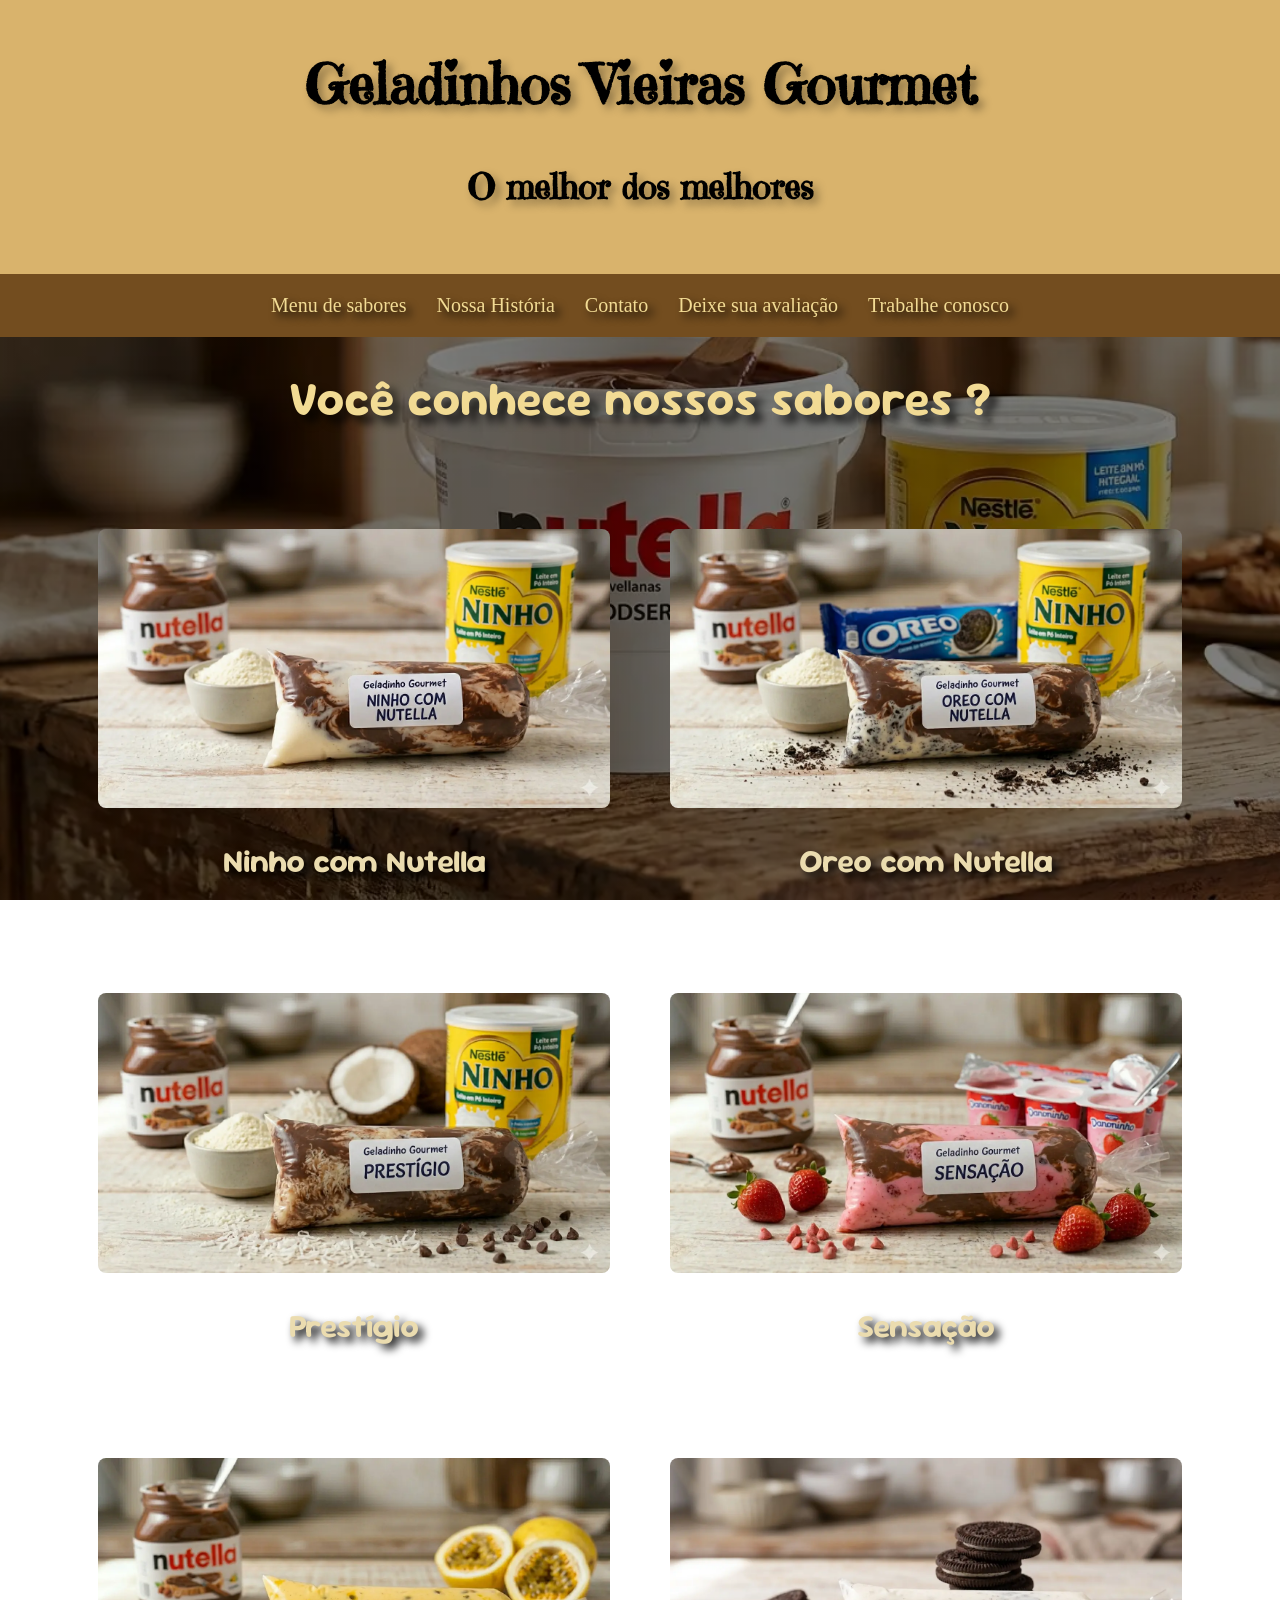
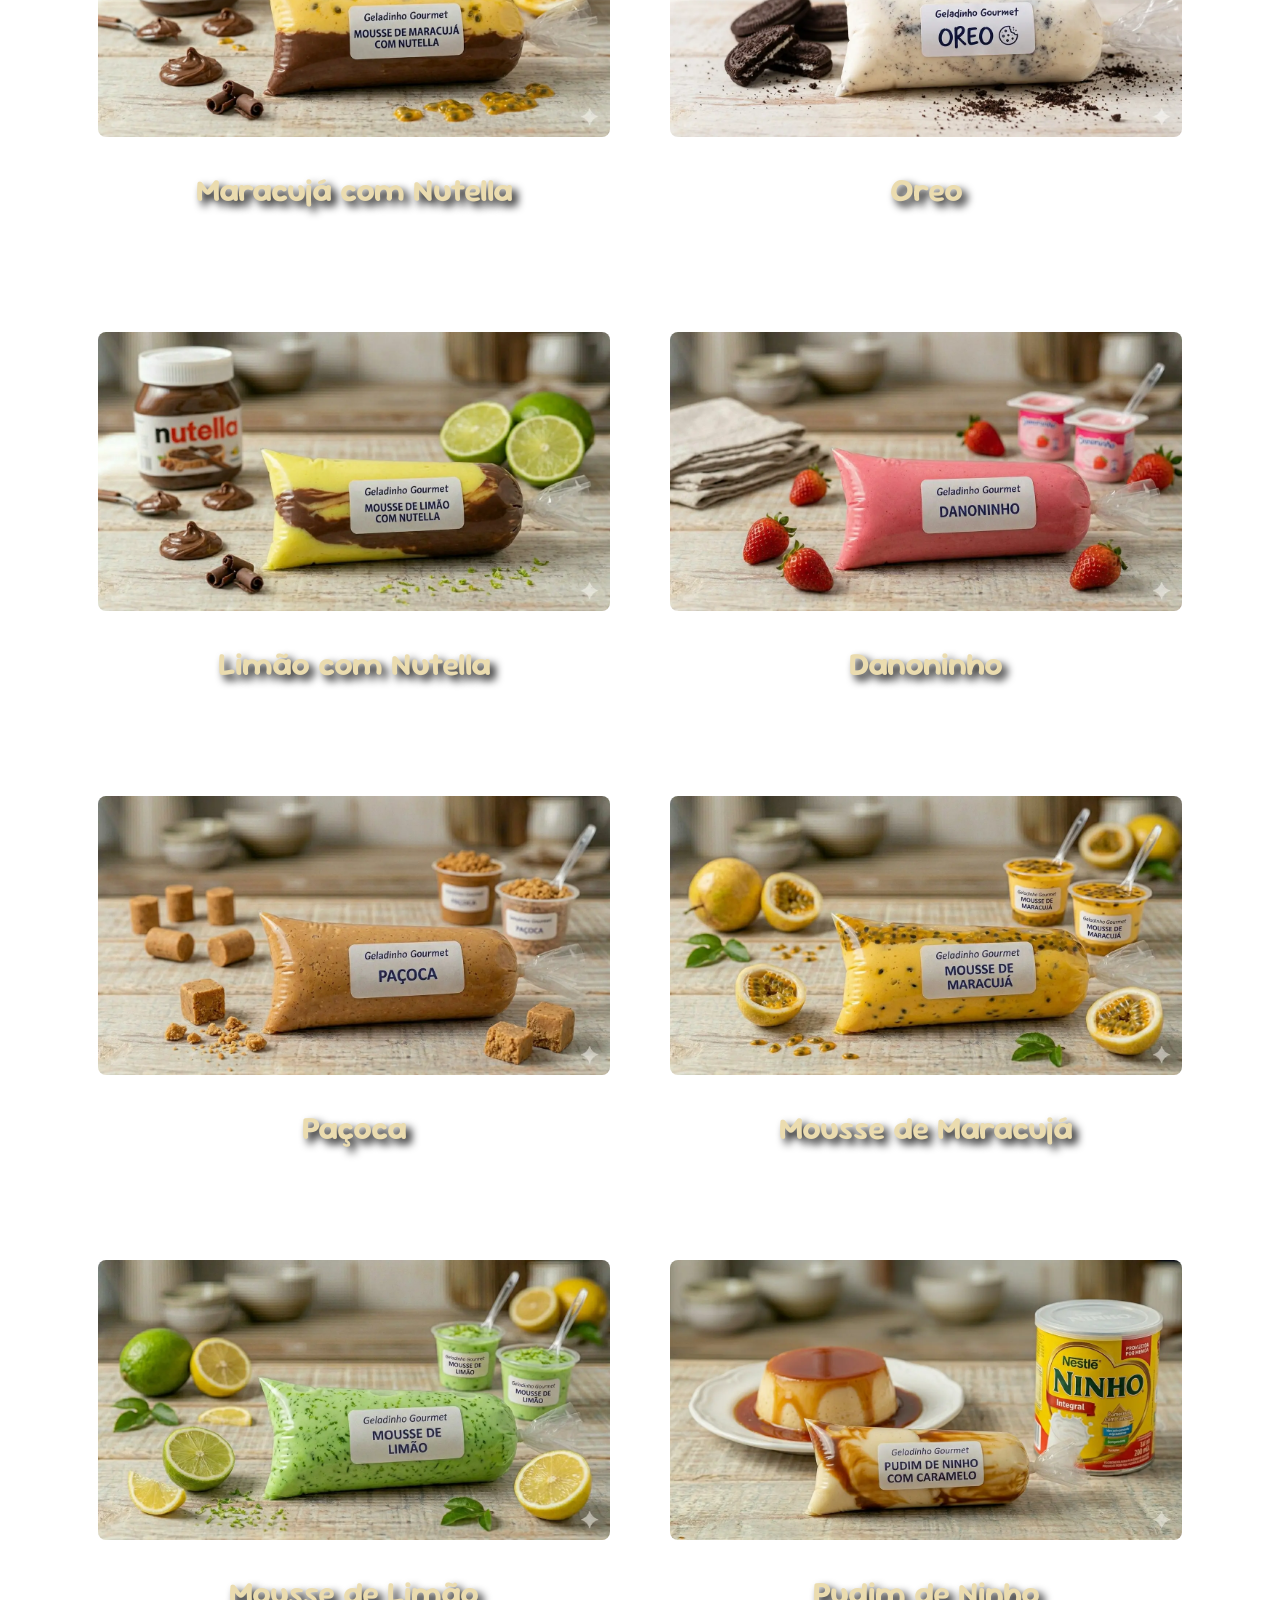
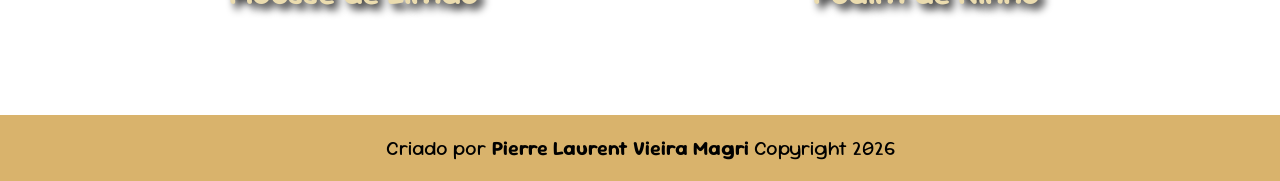
==== index.html @ d2608921 "ajustes" ====
<!DOCTYPE html>
<html lang="pt-br">
<head>
    <meta charset="UTF-8">
    <meta name="viewport" content="width=device-width, initial-scale=1.0">
    <title>Vieiras Gourmet</title>
    <link rel="stylesheet" href="style.css">
    <style>

    </style>
</head>
<body>
    <header>

        <h1>Geladinhos Vieiras Gourmet</h1>
        <p id="sub">O melhor dos melhores</p>

    </header>
    <nav>

        <a href="">Menu de sabores</a>
        <a href="">Nossa História</a>
        <a href="">Contato</a>
        <a href="">Deixe sua avaliação</a>
         <a href="">Trabalhe conosco</a>

    
    </nav>

    <main>

        <div class="fundo-primeira-parte">
            <h2>Você conhece nossos sabores ?</h2>
        </div>
        <section class="sabores fundo-primeira-parte">
        
        
        
            
        <div class="sabor">
            <img src="ninho com nutella.webp" alt="Sabor ninho com nutella">
            <h3>Ninho com Nutella</h3> 
        </div>

        <div class="sabor">
            <img src="oreo com nutella.webp" alt="Sabor ninho com nutella" loading="lazy">
            <h3>Oreo com Nutella</h3> 
        </div>

        <div class="sabor">
            <img src="prestigio.webp" alt="Sabor prestigio" loading="lazy">
            <h3>Prestígio</h3>
        </div>

        <div class="sabor">
    <img src="sensação.webp" alt="Sabor sensação" loading="lazy">
    <h3>Sensação</h3>
</div>

        <div class="sabor">
            <img src="mousse de maracujá com nutella.webp" alt="Sabor Maracujá com nutella">
            <h3>Maracujá com Nutella</h3> 
        </div>

        <div class="sabor">
            <img src="oreo.webp" alt="Sabor oreo" loading="lazy">
            <h3>Oreo</h3> 
        </div>

       </section>
       <section class="sabores fundo-segunda-parte">

        <div class="sabor">
            <img src="mousse de limão com nutella.webp" alt="Sabor mousse de limão com nutella" loading="lazy">
            <h3>Limão com Nutella</h3>
        </div>

        <div class="sabor">
    <img src="danoninho.webp" alt="Sabor danoninho" loading="lazy">
    <h3>Danoninho</h3>
</div>
        
        
        <div class="sabor">
            <img src="paçoca.webp" alt="Sabor Paçoca">
            <h3>Paçoca</h3> 
        </div>

        <div class="sabor">
            <img src="mousse de maracujá.webp" alt="Sabor Mousse de Maracujá" loading="lazy">
            <h3>Mousse de Maracujá</h3> 
        </div>

        <div class="sabor">
            <img src="mousse de limão.webp" alt="Sabor mousse de limão" loading="lazy">
            <h3>Mousse de Limão</h3>
        </div>

        <div class="sabor">
    <img src="pudim.webp" alt="Sabor Pudim de Ninho com Caramelo" loading="lazy">
    <h3>Pudim de Ninho</h3>
</div>
        
        </section>
        
        



    </main>
    <footer>
        <div>
        <p>Criado por <strong>Pierre Laurent Vieira Magri</strong> Copyright 2026</p>
        </div>
    </footer>
</body>
</html>
---- style.css ----
@charset "UTF-8";

@import url('https://fonts.googleapis.com/css2?family=Emilys+Candy&family=Molle:ital@1&display=swap');
@import url('https://fonts.googleapis.com/css2?family=Emilys+Candy&display=swap');
@import url('https://fonts.googleapis.com/css2?family=Sour+Gummy:ital,wght@0,100..900;1,100..900&display=swap');

:root{
    --fonte1: "Emilys Candy", serif;
    --fonte2: "Molle", cursive;
    --fonte3: "Sour Gummy", sans-serif;
}


header{
    background-color: #D9B36C;
    padding: 30px 0;
}

h1{
    font-family:var(--fonte1);
    font-size: 3.5em;
    padding-top: 20px;
    margin: 0;
    text-shadow: 5px 5px 8px rgba(0, 0, 0, 0.342);


}

h3{
    font-family:var(--fonte3);
    font-size: 2em;
    font-weight: bold;
    color: #ebdcaf;
    text-shadow: 5px 5px 8px black;
    

}

#sub{
    font-family: var(--fonte1);
    font-weight: bolder;
    font-size: 35px;
    padding-top: 10px;
    text-shadow: 5px 5px 8px rgba(0, 0, 0, 0.342);
}


header > h1{
    text-align: center;
}

header > p{
    text-align: center;
}

nav {
    background-color: #734D1F;
    display: flex;
    flex-wrap: wrap;
    justify-content: center;
    padding: 10px;
    
    
}
nav > a{
    color: #F2DB94;
    text-decoration: none;
    font-size: 20px;
    padding: 10px 15px;
    text-shadow: 5px 5px 8px black;
    white-space: nowrap;
}

a:hover{
    
    color: #A6783F;
    text-decoration:underline;
    
}

main > p {
    
    padding-left: 50px;
    display: inline-block;
    
    
    
}

html, body{

    height: 100%;
    margin: 0;
}

body{

    display: flex;
    flex-direction: column;
}

main{

    flex:1
}



h2{
    font-family: var(--fonte3);
    text-align: center;
    font-size: 3em;
    color: #F2DB94;
    text-shadow: 8px 8px 8px rgba(0, 0, 0, 0.74);
    margin: 0;
    padding: 30px 0;
}

img{
    display: block;
    max-width: 300px;
    
    

}

.sabores{
    display: flex;
    flex-wrap: wrap;
    justify-content: center;
    gap: 60px;
    padding: 50px 0;
    
}

.sabor{
    display: flex;
    flex-direction: column;
    align-items: center;
    width: 40%;
    margin-bottom: 20px;
}

.sabor img{

    max-width: 100%;
    height: auto;
    border-radius: 8px;
    padding-left: 0;
    margin: 0 auto;

}

.sabor p{

    display: flex;      
    justify-content: center;
    text-align: center;
    width: 100%;
    padding: 10px 0;
    margin: 0;
}

.fundo-primeira-parte{
    background-image: linear-gradient(rgba(0,0,0,0.5), rgba(0,0,0,0.5)), url(fundo1.webp);
    background-attachment: fixed;
    background-size: cover;
    background-position: center center;
    padding-bottom: 20px;
}

.fundo-segunda-parte{

    background-image: linear-gradient(rgba(0,0,0,0.5), rgba(0,0,0,0.5)), url(fundo2.webp);
    background-attachment: fixed;
    background-size: cover;
    background-position: center center;

}





footer{

    font-family: var(--fonte3);
    background-color: #D9B36C;
    text-align: center;
    font-size: 20px;
    flex-shrink: 0;


}

@media (max-width:600px){
    .sabor {
        width: 90% !important;
    }
}
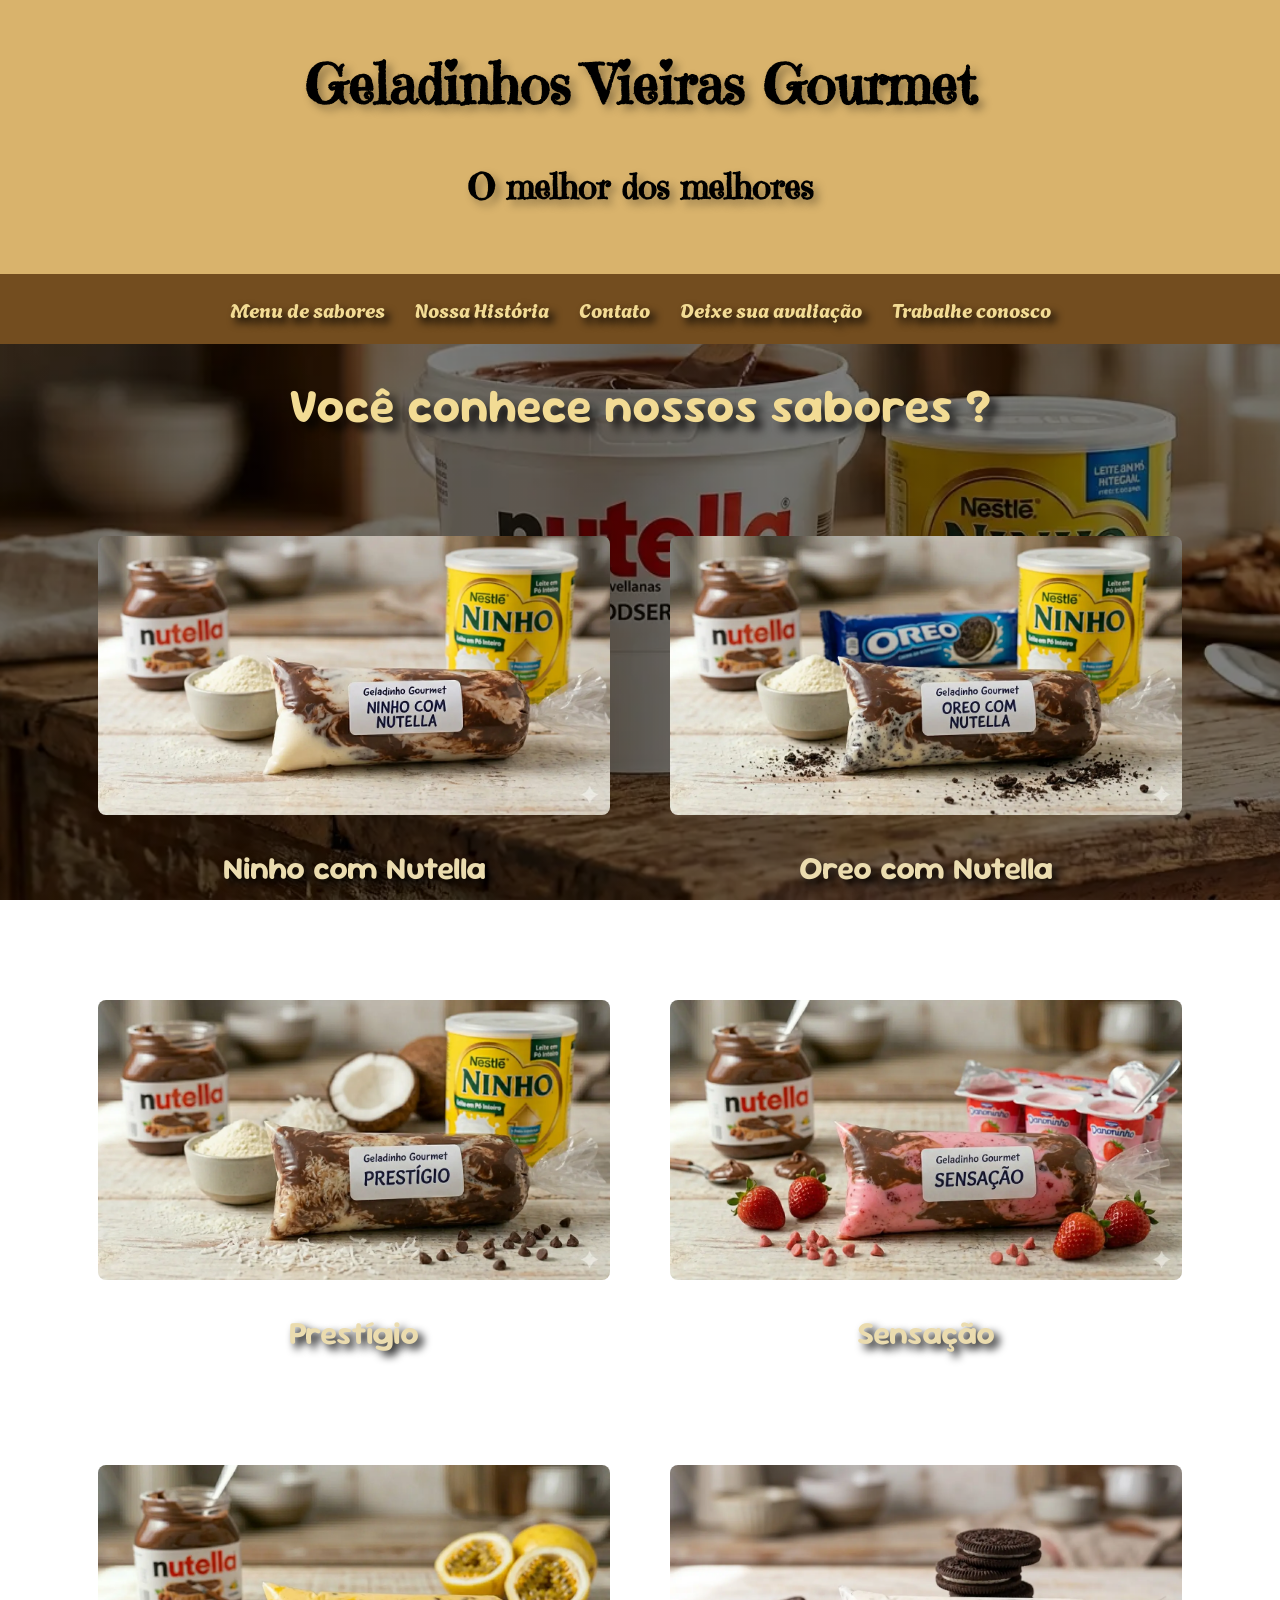
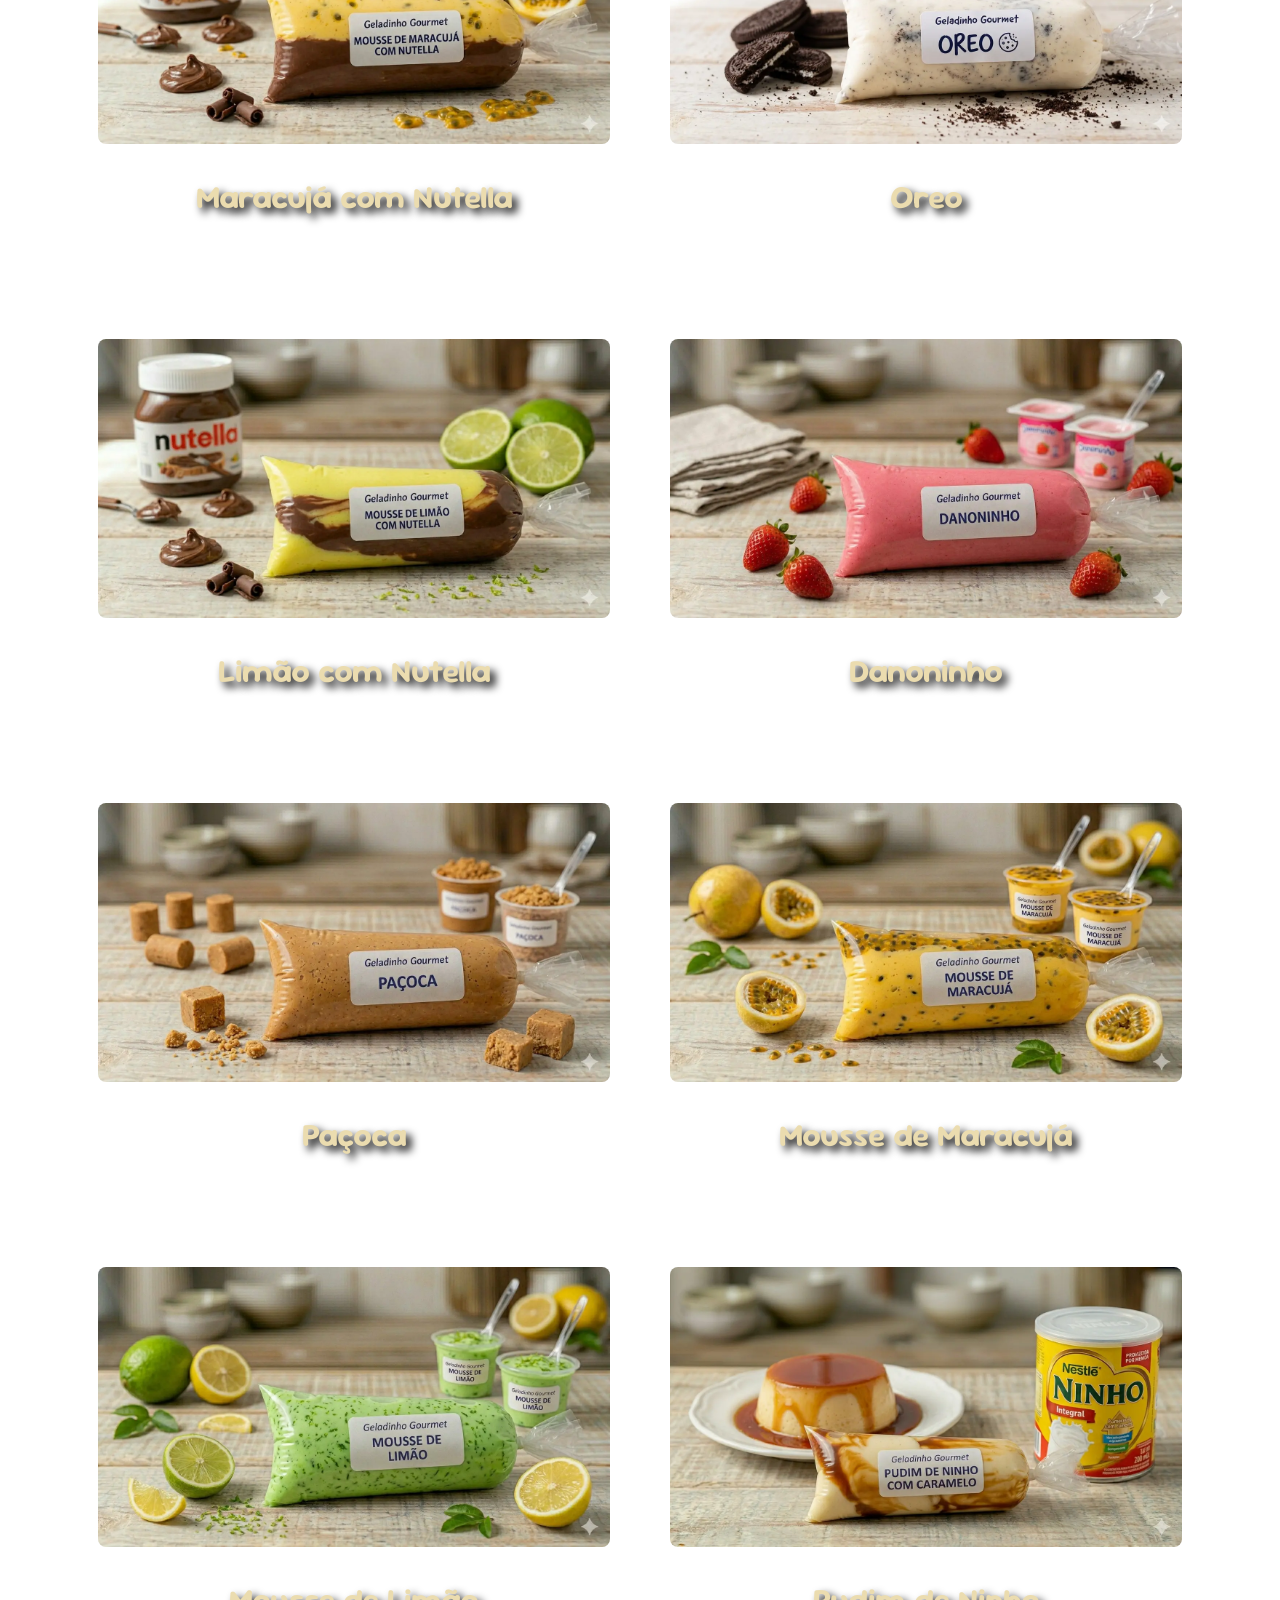
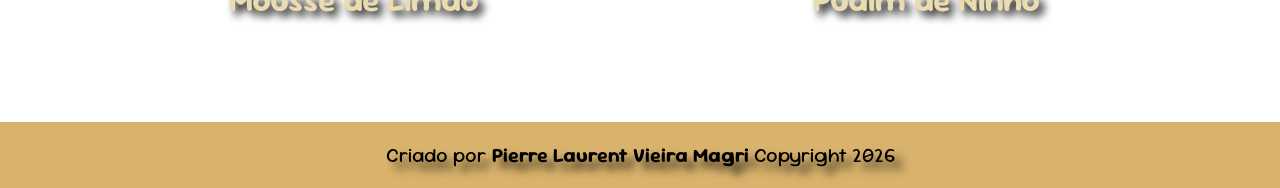
==== commit 8eedab46: "fiz a pagina nossa historia completa com botoes de voltar a pagina inicial tb" ====
--- a/index.html
+++ b/index.html
@@ -19,7 +19,7 @@
     <nav>
 
         <a href="">Menu de sabores</a>
-        <a href="">Nossa História</a>
+        <a href="historia.html">Nossa História</a>
         <a href="">Contato</a>
         <a href="">Deixe sua avaliação</a>
          <a href="">Trabalhe conosco</a>
--- a/style.css
+++ b/style.css
@@ -3,11 +3,15 @@
 @import url('https://fonts.googleapis.com/css2?family=Emilys+Candy&family=Molle:ital@1&display=swap');
 @import url('https://fonts.googleapis.com/css2?family=Emilys+Candy&display=swap');
 @import url('https://fonts.googleapis.com/css2?family=Sour+Gummy:ital,wght@0,100..900;1,100..900&display=swap');
+@import url('https://fonts.googleapis.com/css2?family=Agbalumo&display=swap');
+
 
 :root{
     --fonte1: "Emilys Candy", serif;
     --fonte2: "Molle", cursive;
     --fonte3: "Sour Gummy", sans-serif;
+    --fonte4: "Agbalumo", system-ui;
+    
 }
 
 
@@ -69,6 +73,7 @@
     padding: 10px 15px;
     text-shadow: 5px 5px 8px black;
     white-space: nowrap;
+    font-family: var(--fonte4);
 }
 
 a:hover{
@@ -189,6 +194,7 @@
     text-align: center;
     font-size: 20px;
     flex-shrink: 0;
+    text-shadow: 8px 8px 8px rgba(0, 0, 0, 0.74);
 
 
 }
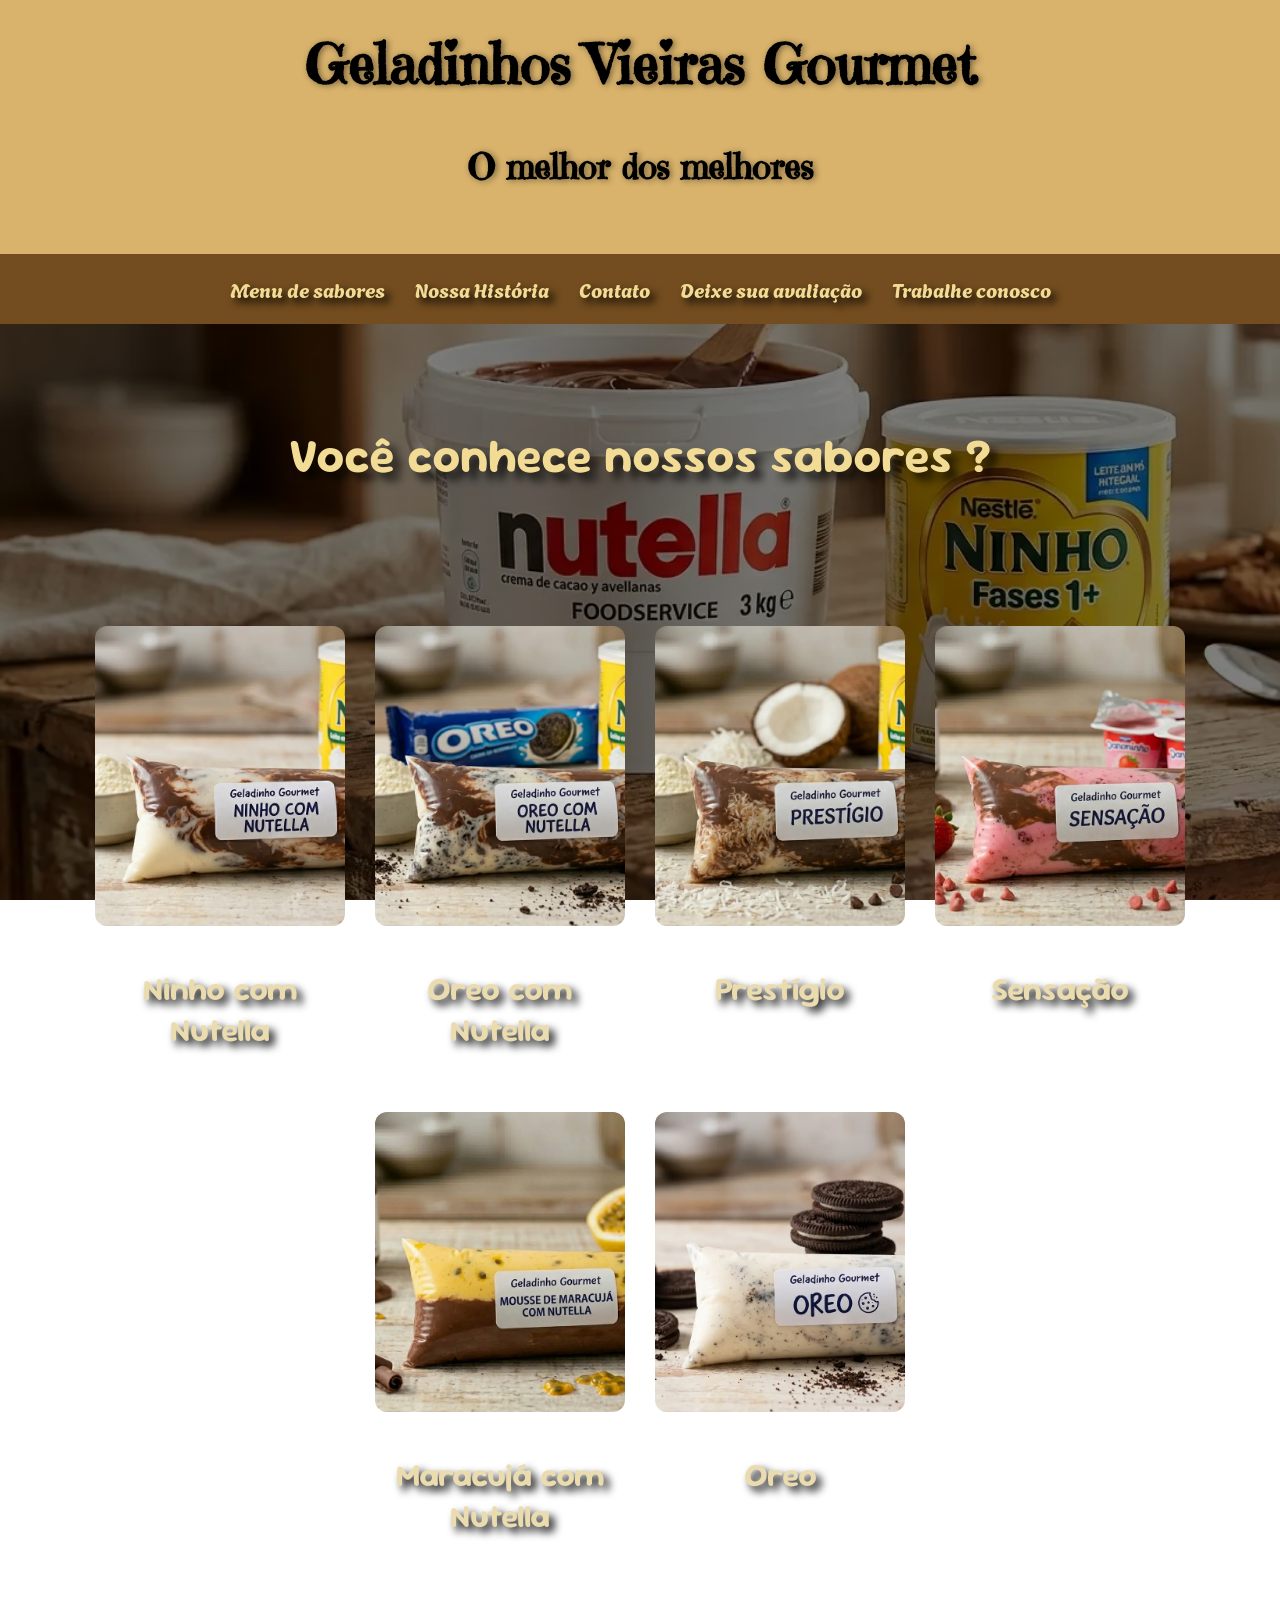
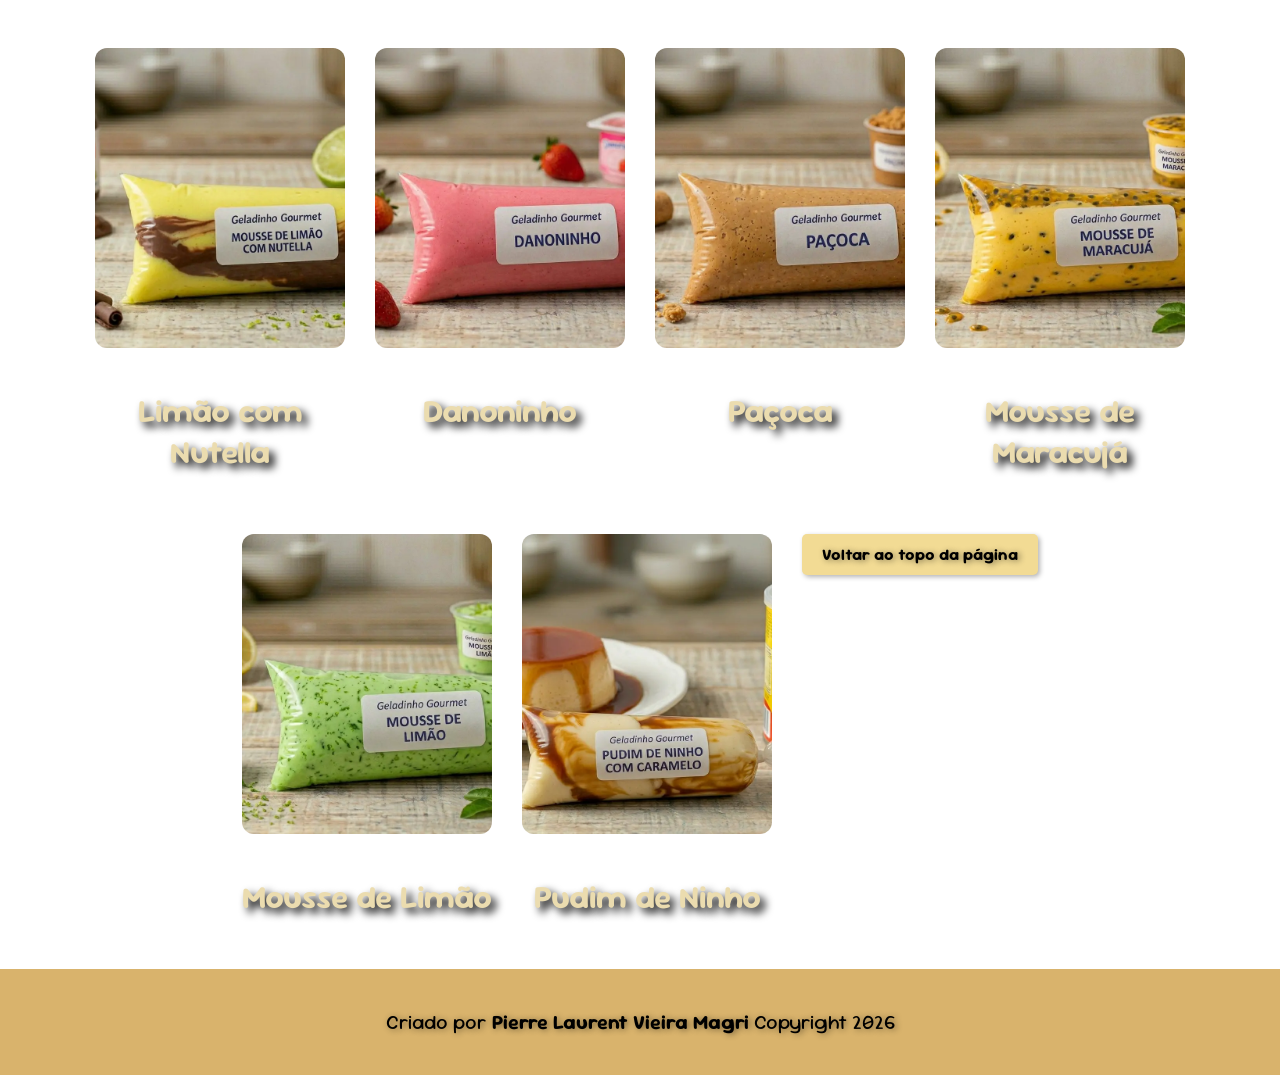
==== commit 6f2eac26: "atualização deixei somente a pagina style.css e adaptei para todas as paginas, pagina menu completa," ====
--- a/index.html
+++ b/index.html
@@ -5,11 +5,13 @@
     <meta name="viewport" content="width=device-width, initial-scale=1.0">
     <title>Vieiras Gourmet</title>
     <link rel="stylesheet" href="style.css">
+    
     <style>
 
     </style>
 </head>
 <body>
+    <div id="topo"></div>
     <header>
 
         <h1>Geladinhos Vieiras Gourmet</h1>
@@ -18,7 +20,7 @@
     </header>
     <nav>
 
-        <a href="">Menu de sabores</a>
+        <a href="menusabores.html">Menu de sabores</a>
         <a href="historia.html">Nossa História</a>
         <a href="">Contato</a>
         <a href="">Deixe sua avaliação</a>
@@ -101,12 +103,17 @@
     <h3>Pudim de Ninho</h3>
 </div>
         
-        </section>
+        
         
         
 
-
-
+        <div class="footer-container">
+    <div class="container-acoes">
+        <!-- botão de baixar -->
+        <a href="#topo" class="btn-nav">Voltar ao topo da página</a>
+        </div>
+    </div>
+</section>
     </main>
     <footer>
         <div>
--- a/style.css
+++ b/style.css
@@ -5,204 +5,185 @@
 @import url('https://fonts.googleapis.com/css2?family=Sour+Gummy:ital,wght@0,100..900;1,100..900&display=swap');
 @import url('https://fonts.googleapis.com/css2?family=Agbalumo&display=swap');
 
-
-:root{
+html {
+    scroll-behavior: smooth;
+}
+:root {
     --fonte1: "Emilys Candy", serif;
     --fonte2: "Molle", cursive;
     --fonte3: "Sour Gummy", sans-serif;
     --fonte4: "Agbalumo", system-ui;
-    
+}
+
+/* Reset Básico */
+html, body { height: 100%; margin: 0; }
+body { display: flex; flex-direction: column; font-family: var(--fonte3); }
+main { flex: 1; }
+
+/* Header e Nav */
+header { background-color: #D9B36C; padding: 30px 0; text-align: center; }
+h1 { font-family: var(--fonte1); font-size: 3.5em; margin: 0; text-shadow: 2px 1px 6px rgba(0, 0, 0, 0.459); }
+#sub { font-family: var(--fonte1); font-weight: bolder; font-size: 35px; padding-top: 10px; color: black; text-shadow: 2px 1px 6px rgba(0, 0, 0, 0.459);}
+
+nav { background-color: #734D1F; display: flex; flex-wrap: wrap; justify-content: center; padding: 10px; }
+nav a { color: #F2DB94; text-decoration: none; font-size: 20px; padding: 10px 15px; text-shadow: 5px 5px 8px black; font-family: var(--fonte4); }
+nav a:hover { color: #A6783F; text-decoration: underline; }
+
+/* Estilos de Botão */
+.btn-nav { padding: 10px 20px; background-color: #F2DB94; color: black; text-decoration: none; font-weight: bold; border-radius: 5px; box-shadow: 2px 2px 5px rgba(0,0,0,0.3); display: inline-block; text-shadow: 2px 1px 6px rgba(0, 0, 0, 0.459);}
+.btn-top { position: absolute; top: 200px; right: 20px; z-index: 1000; }
+
+.btn-nav-menu { padding: 10px 20px; background-color: #F2DB94; color: black; text-decoration: none; font-weight: bold; border-radius: 5px; box-shadow: 2px 2px 5px rgba(0,0,0,0.3); display: inline-block; }
+.btn-top-menu { position: absolute; top: 200px; right: 20px; z-index: 1000; text-shadow: 2px 1px 6px rgba(0, 0, 0, 0.459);}
+
+.btn-bottom-menu{
+
+padding: 10px 20px; background-color: #F2DB94; color: black; text-decoration: none; font-weight: bold; border-radius: 5px; box-shadow: 2px 2px 5px rgba(0,0,0,0.3); display: inline-block;
+ }
+
+.container-acoes {
+    display: flex;
+    flex-direction: column; /* Coloca um embaixo do outro */
+    align-items: center;    /* Centraliza horizontalmente */
+    gap: 15px;              /* Espaçamento entre os dois botões */
+    margin-bottom: 20px;    /* Espaço para não encostar no texto do rodapé */
 }
 
 
-header{
-    background-color: #D9B36C;
-    padding: 30px 0;
-}
+.texto-baixar{
 
-h1{
-    font-family:var(--fonte1);
-    font-size: 3.5em;
-    padding-top: 20px;
-    margin: 0;
-    text-shadow: 5px 5px 8px rgba(0, 0, 0, 0.342);
-
+    text-align: center;
+    padding-top: 70px;
+    font-family: var(--fonte3);
+    color:#ecd590;
+    font-size: 25px;
+    text-shadow: 5px 5px 8px black
 
 }
 
-h3{
-    font-family:var(--fonte3);
-    font-size: 2em;
-    font-weight: bold;
-    color: #ebdcaf;
+.lista-sabores{
+
+    list-style: none;
+    padding: 0;
+    max-width: 600px;
+    margin: 0 auto;
+
+}
+
+.lista-sabores li{
+
+    display: flex;
+    justify-content: space-between;
+    align-items: center;
+    padding: 10px 15px;
+    border-bottom: 1px dashed #F2DB94;
+    color: #F2DB94;
+    font-family: var(--fonte1);
+    font-size: 1.2em;
     text-shadow: 5px 5px 8px black;
+    font-weight: bolder;
+
+}
+
+.preco-sabor {
+    font-weight: bolder;
+    color: #e6c257; /* Um destaque preço */
+}
+
+.lista-sabores li:hover {
+    background-color: rgba(255, 255, 255, 0.1); /* Dá um brilho sutil quando passa o mouse */
+    cursor: pointer;}
+/* Seções de Fundo (Unificadas) */
+.fundo-historia, .fundo-menu, .fundo-primeira-parte, .fundo-segunda-parte,fundo-historia1 {
+    background-attachment: fixed;
+    background-size: cover;
+    background-position: center center;
+    padding: 60px 0;
+}
+
+
+
+.fundo-historia { background-image: linear-gradient(rgba(0,0,0,0.5), rgba(0,0,0,0.5)), url(fundo5.webp); }
+.fundo-historia1 { background-image: linear-gradient(rgba(0,0,0,0.5), rgba(0,0,0,0.5)), url(fundo8.webp); }
+.fundo-menu { background-image: linear-gradient(rgba(0,0,0,0.5), rgba(0,0,0,0.5)), url(logo-sem-fundo.png); }
+.fundo-primeira-parte { background-image: linear-gradient(rgba(0,0,0,0.5), rgba(0,0,0,0.5)), url(fundo1.webp); }
+.fundo-segunda-parte { background-image: linear-gradient(rgba(0,0,0,0.5), rgba(0,0,0,0.5)), url(fundo2.webp); }
+
+/* Componentes */
+.sabor { display: flex; flex-direction: column; align-items: center; width: 250px; text-align: center; }
+
+.sabores {
+    display: flex;
+    flex-wrap: wrap; /* Permite que os itens quebrem linha */
+    justify-content: center; /* Centraliza os cards no meio da tela */
+    gap: 30px; /* Espaçamento entre os cards */
+    padding: 40px 20px;
+}
+
+.sabor img {
+    width: 100%;
+    height: 300px; /* Define uma altura fixa para todas ficarem iguais */
+    object-fit: cover; /* Corta a imagem sem distorcer para preencher o espaço */
+    border-radius: 12px;
+    margin-bottom: 10px;
+}
+
+.foto1 { display: flex; flex-direction: row; align-items: center; gap:40px; width: 80%; margin: 0 auto 40px auto; }
+.foto-historia {
+    width: 500px;
+    height: 300px;
+    object-fit: cover;
+    border-radius: 4px;
+    display: block;
+}
+
+.foto-inversa {
+    flex-direction: row-reverse; /* Isso coloca a imagem na direita */
+}
+
+/* Ajuste para o texto na versão inversa */
+.foto-inversa .bloco-texto {
+    text-align: right;
+}
+
+/* Regra para as fotos dos PRODUTOS (Menu/Início) */
+.foto-produto {
+    max-width: 300px; /* Mantém o tamanho que você queria antes */
+    width: 100%;
+    height: auto;
+    border-radius: 8px;
+    display: block;
+}
+
+.texto{
+
+    font-family: var(--fonte3);
+    color:#ecd590;
+    font-size: 20px;
+    text-shadow: 5px 5px 8px black
     
 
 }
 
-#sub{
-    font-family: var(--fonte1);
-    font-weight: bolder;
-    font-size: 35px;
-    padding-top: 10px;
-    text-shadow: 5px 5px 8px rgba(0, 0, 0, 0.342);
+.fundo-historia, .fundo-historia1 {
+    padding-bottom: 1px !important; /* Ajuste para o valor que você achar ideal */
 }
 
+h2 { font-family: var(--fonte3); text-align: center; font-size: 3em; color: #F2DB94; text-shadow: 8px 8px 8px rgba(0, 0, 0, 0.74); }
+h3 { color: #ebdcaf; font-size: 2em; text-shadow: 5px 5px 8px black; }
 
-header > h1{
-    text-align: center;
+/* Footer */
+footer { background-color: #D9B36C; text-align: center; padding: 20px 0; font-size: 20px; flex-shrink: 0; margin-top: auto; text-shadow: 2px 1px 6px rgba(0, 0, 0, 0.459);}
+
+/* Isso garante que o último elemento não empurre o rodapé para longe */
+main > *:last-child {
+    margin-bottom: 0 !important;
+    padding-bottom: 20px; /* Ajuste conforme necessário */
 }
 
-header > p{
-    text-align: center;
+/* Responsividade */
+@media (max-width: 768px) {
+    .sabor, .foto1 { width: 90% !important; }
+    .btn-top { position: static; margin: 10px; }
 }
 
-nav {
-    background-color: #734D1F;
-    display: flex;
-    flex-wrap: wrap;
-    justify-content: center;
-    padding: 10px;
-    
-    
-}
-nav > a{
-    color: #F2DB94;
-    text-decoration: none;
-    font-size: 20px;
-    padding: 10px 15px;
-    text-shadow: 5px 5px 8px black;
-    white-space: nowrap;
-    font-family: var(--fonte4);
-}
-
-a:hover{
-    
-    color: #A6783F;
-    text-decoration:underline;
-    
-}
-
-main > p {
-    
-    padding-left: 50px;
-    display: inline-block;
-    
-    
-    
-}
-
-html, body{
-
-    height: 100%;
-    margin: 0;
-}
-
-body{
-
-    display: flex;
-    flex-direction: column;
-}
-
-main{
-
-    flex:1
-}
-
-
-
-h2{
-    font-family: var(--fonte3);
-    text-align: center;
-    font-size: 3em;
-    color: #F2DB94;
-    text-shadow: 8px 8px 8px rgba(0, 0, 0, 0.74);
-    margin: 0;
-    padding: 30px 0;
-}
-
-img{
-    display: block;
-    max-width: 300px;
-    
-    
-
-}
-
-.sabores{
-    display: flex;
-    flex-wrap: wrap;
-    justify-content: center;
-    gap: 60px;
-    padding: 50px 0;
-    
-}
-
-.sabor{
-    display: flex;
-    flex-direction: column;
-    align-items: center;
-    width: 40%;
-    margin-bottom: 20px;
-}
-
-.sabor img{
-
-    max-width: 100%;
-    height: auto;
-    border-radius: 8px;
-    padding-left: 0;
-    margin: 0 auto;
-
-}
-
-.sabor p{
-
-    display: flex;      
-    justify-content: center;
-    text-align: center;
-    width: 100%;
-    padding: 10px 0;
-    margin: 0;
-}
-
-.fundo-primeira-parte{
-    background-image: linear-gradient(rgba(0,0,0,0.5), rgba(0,0,0,0.5)), url(fundo1.webp);
-    background-attachment: fixed;
-    background-size: cover;
-    background-position: center center;
-    padding-bottom: 20px;
-}
-
-.fundo-segunda-parte{
-
-    background-image: linear-gradient(rgba(0,0,0,0.5), rgba(0,0,0,0.5)), url(fundo2.webp);
-    background-attachment: fixed;
-    background-size: cover;
-    background-position: center center;
-
-}
-
-
-
-
-
-footer{
-
-    font-family: var(--fonte3);
-    background-color: #D9B36C;
-    text-align: center;
-    font-size: 20px;
-    flex-shrink: 0;
-    text-shadow: 8px 8px 8px rgba(0, 0, 0, 0.74);
-
-
-}
-
-@media (max-width:600px){
-    .sabor {
-        width: 90% !important;
-    }
-}
-
-
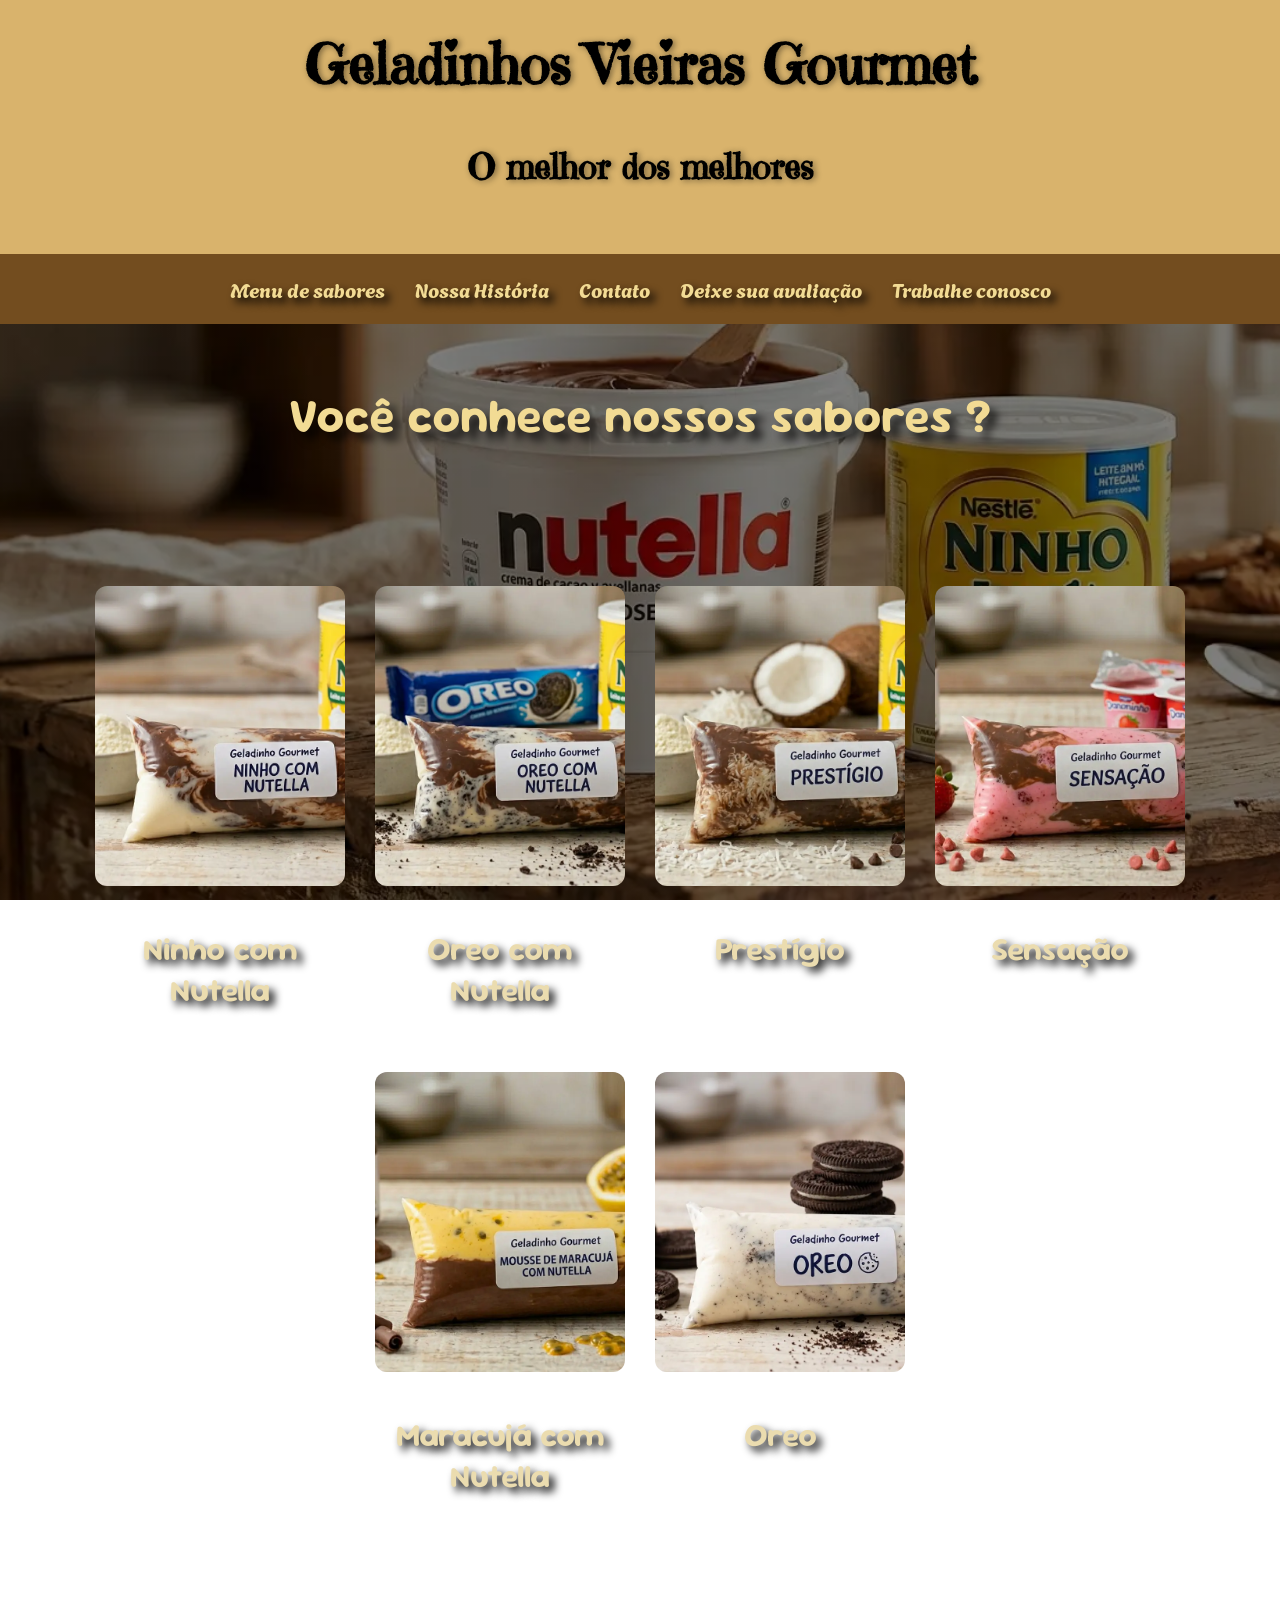
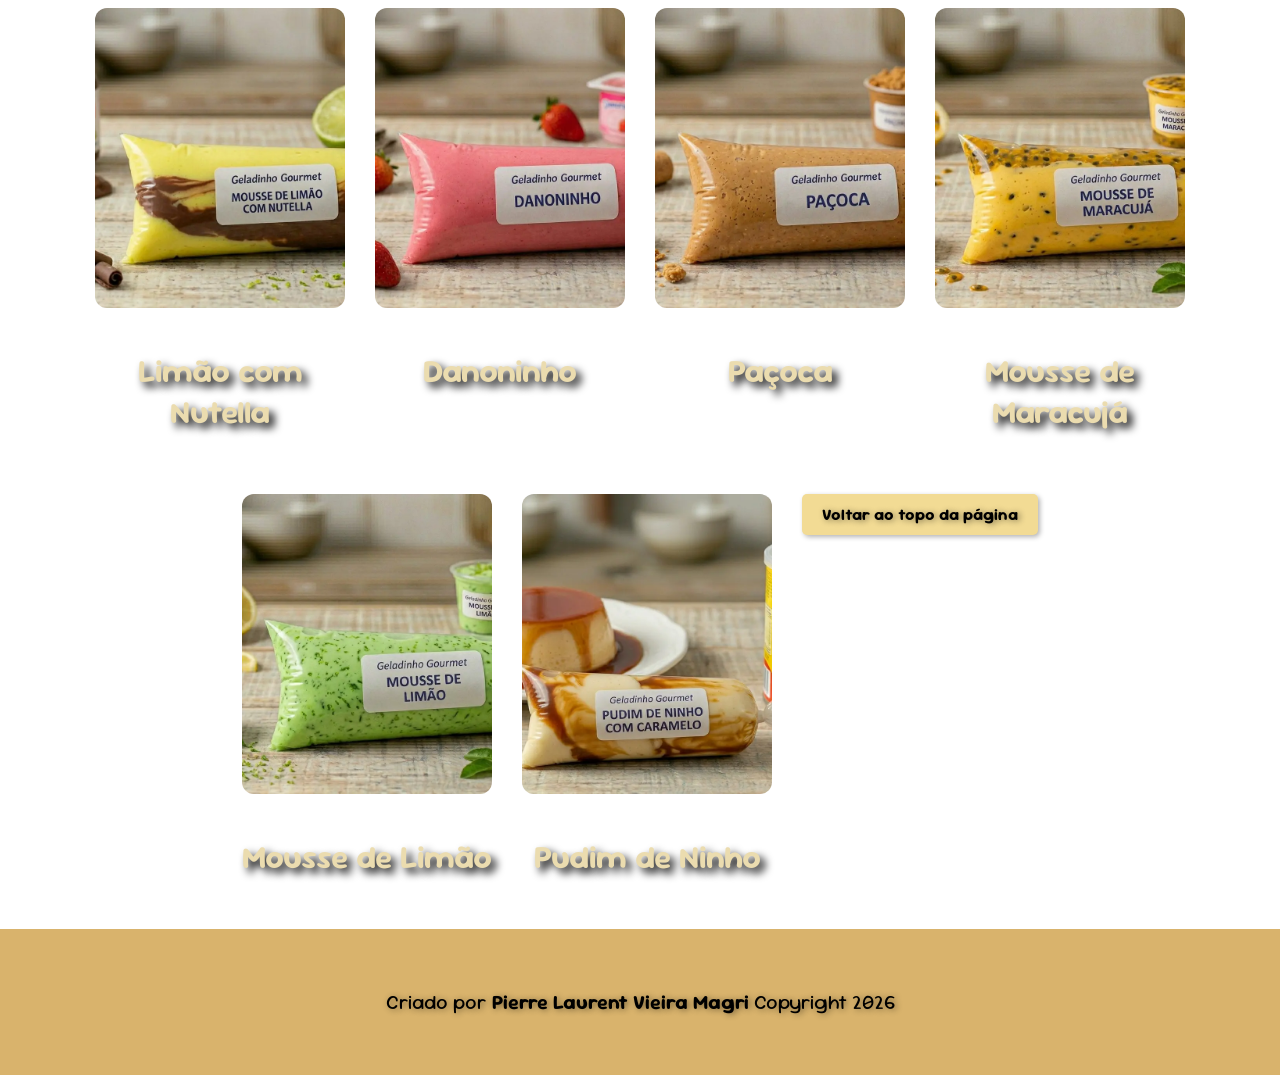
==== commit f1e34088: "pagina de contato concluida" ====
--- a/index.html
+++ b/index.html
@@ -22,7 +22,7 @@
 
         <a href="menusabores.html">Menu de sabores</a>
         <a href="historia.html">Nossa História</a>
-        <a href="">Contato</a>
+        <a href="contato.html">Contato</a>
         <a href="">Deixe sua avaliação</a>
          <a href="">Trabalhe conosco</a>
 
--- a/style.css
+++ b/style.css
@@ -18,7 +18,7 @@
 /* Reset Básico */
 html, body { height: 100%; margin: 0; }
 body { display: flex; flex-direction: column; font-family: var(--fonte3); }
-main { flex: 1; }
+main { flex: 1; display: flex; flex-direction: column; }
 
 /* Header e Nav */
 header { background-color: #D9B36C; padding: 30px 0; text-align: center; }
@@ -49,6 +49,9 @@
     margin-bottom: 20px;    /* Espaço para não encostar no texto do rodapé */
 }
 
+.container-contato {
+    margin: 0 auto;
+    padding: 0px 10px;}
 
 .texto-baixar{
 
@@ -93,15 +96,56 @@
 .lista-sabores li:hover {
     background-color: rgba(255, 255, 255, 0.1); /* Dá um brilho sutil quando passa o mouse */
     cursor: pointer;}
+
+    .bloco-links {
+    display: flex;
+    justify-content: center;
+    gap: 40px;
+    flex-wrap: wrap;
+    margin-top: 250px;
+    margin-bottom: 50px;
+}
+
+.btn-contato {
+    display: flex;
+    align-items: center;
+    padding: 15px 40px;
+    border-radius: 50px; /* Botão arredondado fica muito mais moderno */
+    text-decoration: none;
+    color: white;
+    font-weight: bold;
+    transition: 0.3s;
+}
+
+.btn-contato img {
+    width: 30px;    /* Ajuste esse valor para o tamanho que achar melhor */
+    height: 30px;   /* Mantém a proporção quadrada */
+    margin-right: 10px; /* Dá um espacinho entre o ícone e o texto */
+    vertical-align: middle;}
+
+
+.zap { background-color: #25D366; }
+.insta { background: linear-gradient(45deg, #f09433 0%, #e6683c 25%, #dc2743 50%, #cc2366 75%, #bc1888 100%); }
+
+.btn-contato:hover { transform: scale(1.05); }
+
+
+
 /* Seções de Fundo (Unificadas) */
-.fundo-historia, .fundo-menu, .fundo-primeira-parte, .fundo-segunda-parte,fundo-historia1 {
+.fundo-historia, .fundo-menu, .fundo-primeira-parte, .fundo-segunda-parte,.fundo-historia1 {
     background-attachment: fixed;
     background-size: cover;
     background-position: center center;
     padding: 60px 0;
 }
 
-
+.fundo-contato{
+
+    background-image: linear-gradient(rgba(0,0,0,0.5), rgba(0,0,0,0.5)), url(nutella.png);
+background-position: left center;
+background-size:20%;
+
+}
 
 .fundo-historia { background-image: linear-gradient(rgba(0,0,0,0.5), rgba(0,0,0,0.5)), url(fundo5.webp); }
 .fundo-historia1 { background-image: linear-gradient(rgba(0,0,0,0.5), rgba(0,0,0,0.5)), url(fundo8.webp); }
@@ -169,11 +213,11 @@
     padding-bottom: 1px !important; /* Ajuste para o valor que você achar ideal */
 }
 
-h2 { font-family: var(--fonte3); text-align: center; font-size: 3em; color: #F2DB94; text-shadow: 8px 8px 8px rgba(0, 0, 0, 0.74); }
+h2 { font-family: var(--fonte3); text-align: center; font-size: 3em; color: #F2DB94; text-shadow: 8px 8px 8px rgba(0, 0, 0, 0.74); margin-top: 0;}
 h3 { color: #ebdcaf; font-size: 2em; text-shadow: 5px 5px 8px black; }
 
 /* Footer */
-footer { background-color: #D9B36C; text-align: center; padding: 20px 0; font-size: 20px; flex-shrink: 0; margin-top: auto; text-shadow: 2px 1px 6px rgba(0, 0, 0, 0.459);}
+footer { background-color: #D9B36C; text-align: center; padding: 40px 0; font-size: 20px; flex-shrink: 0; margin-top: auto; text-shadow: 2px 1px 6px rgba(0, 0, 0, 0.459);}
 
 /* Isso garante que o último elemento não empurre o rodapé para longe */
 main > *:last-child {
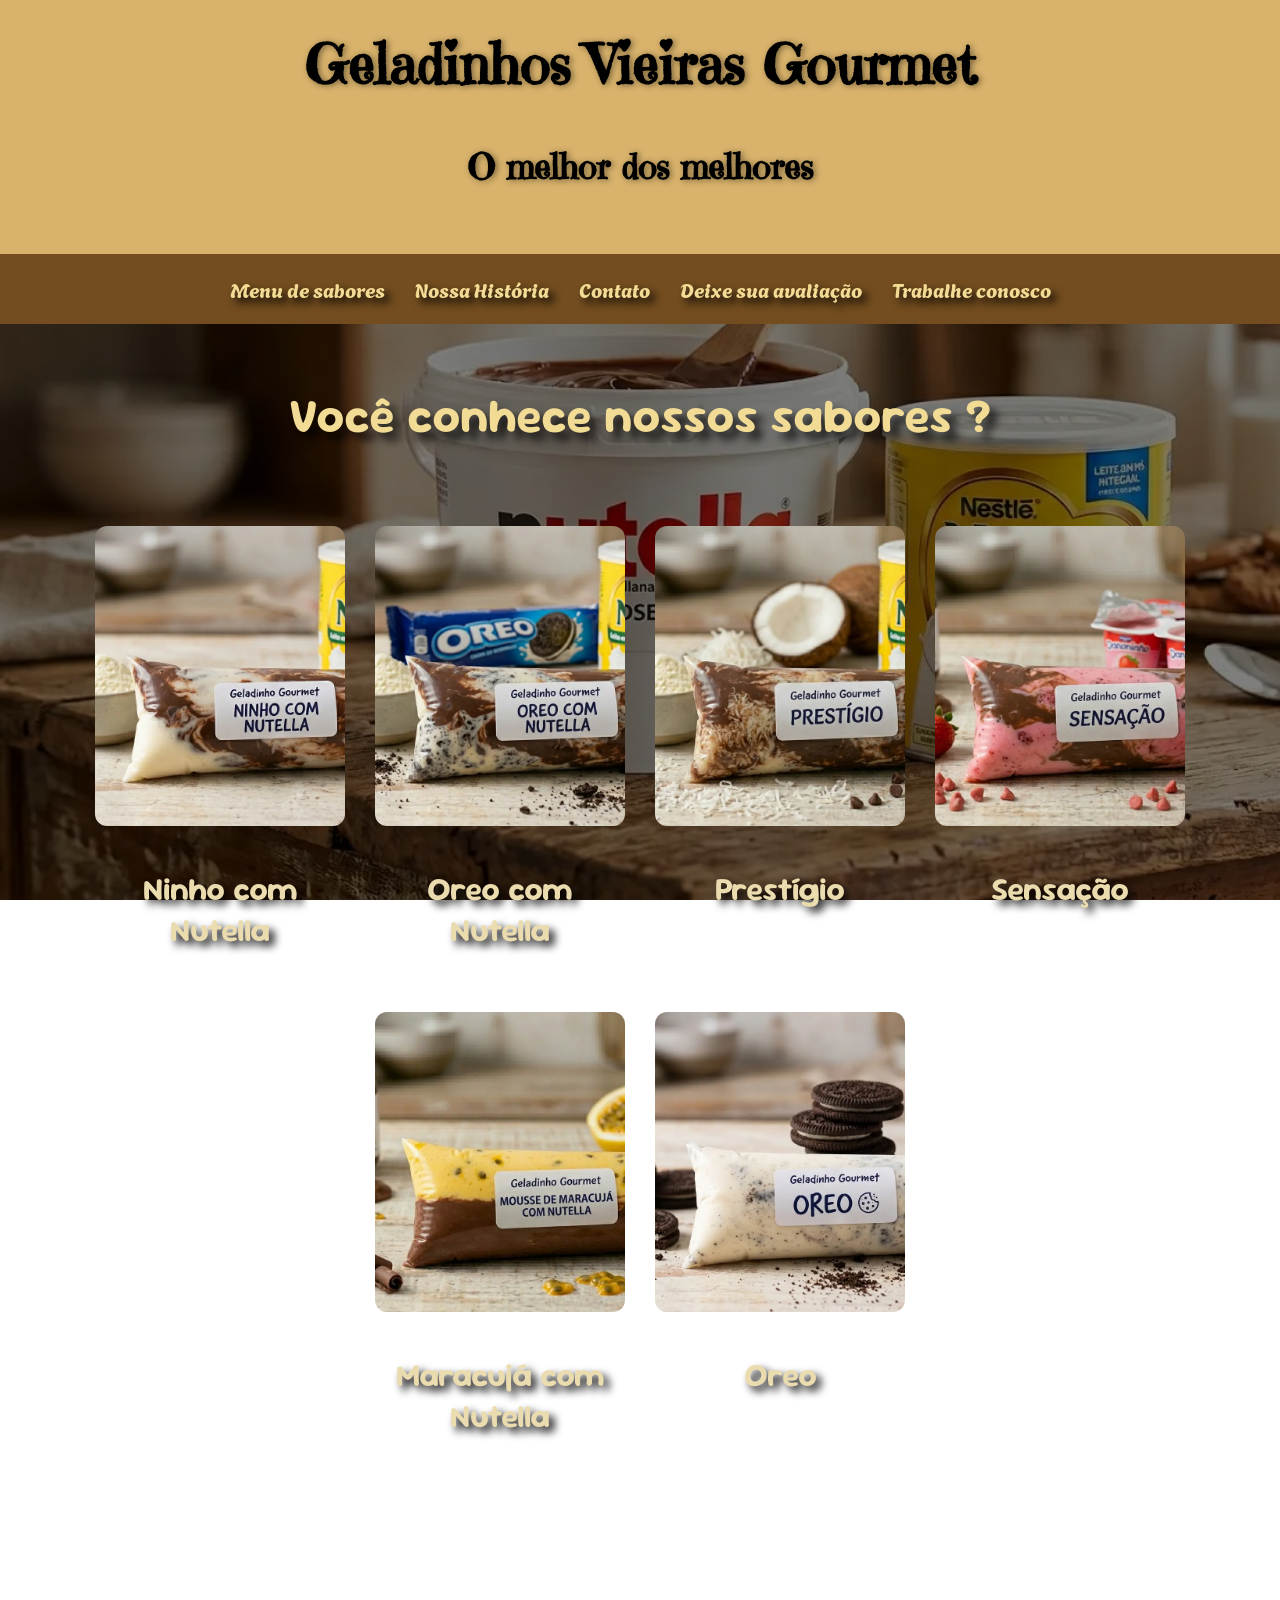
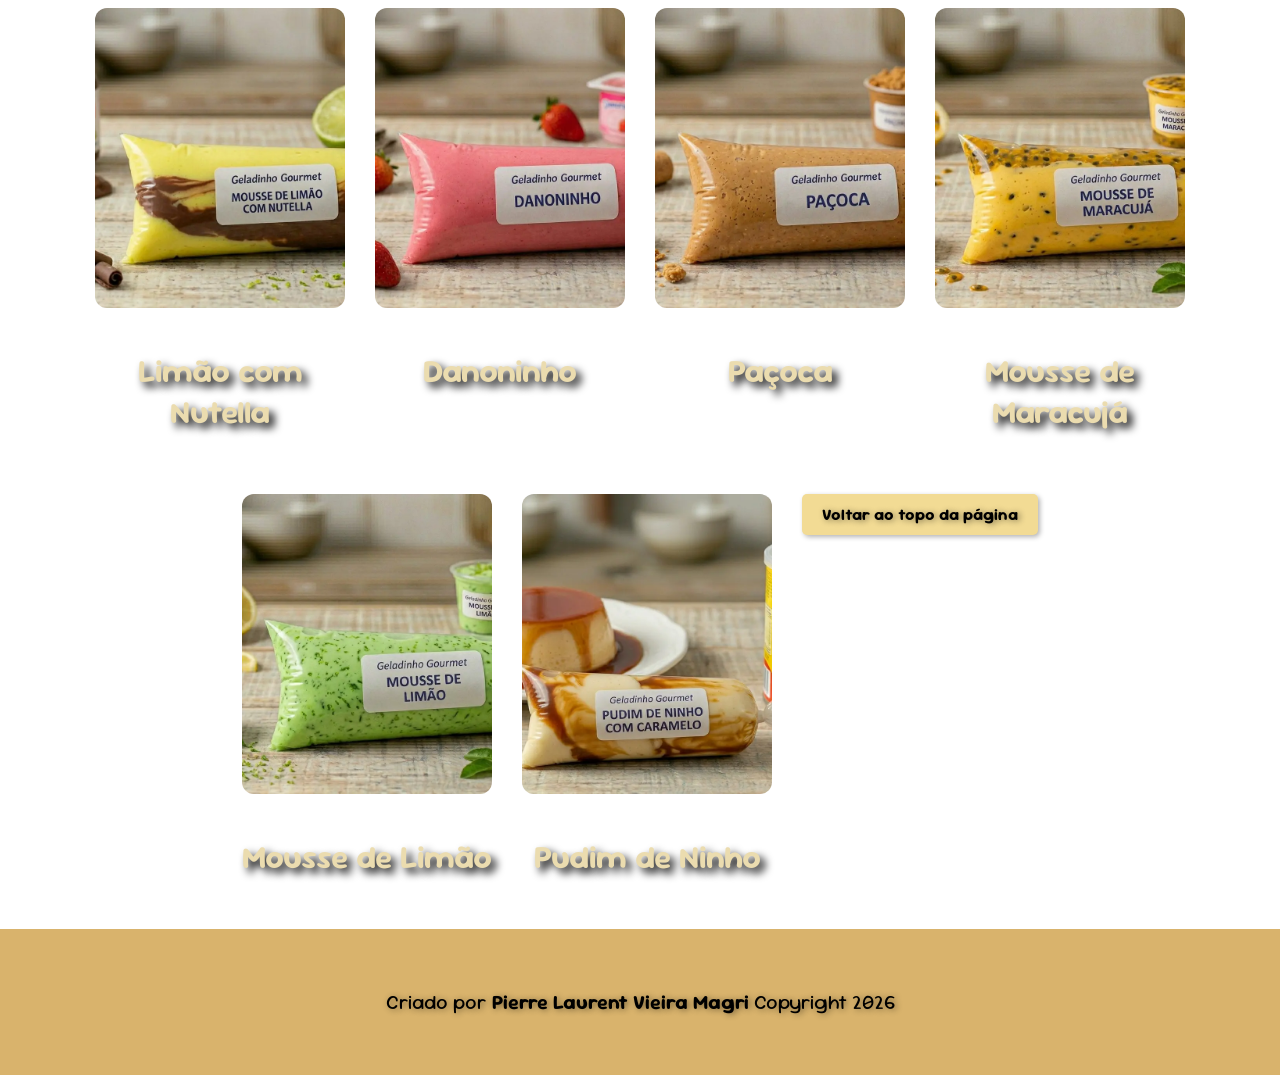
==== commit e77c7ad3: "responsividade" ====
--- a/index.html
+++ b/index.html
@@ -23,7 +23,7 @@
         <a href="menusabores.html">Menu de sabores</a>
         <a href="historia.html">Nossa História</a>
         <a href="contato.html">Contato</a>
-        <a href="">Deixe sua avaliação</a>
+        <a href="avaliacao.html">Deixe sua avaliação</a>
          <a href="">Trabalhe conosco</a>
 
     
@@ -31,10 +31,10 @@
 
     <main>
 
-        <div class="fundo-primeira-parte">
+        <section class="fundo-primeira-parte">
             <h2>Você conhece nossos sabores ?</h2>
         </div>
-        <section class="sabores fundo-primeira-parte">
+        <div class="sabores fundo-primeira-parte">
         
         
         
--- a/style.css
+++ b/style.css
@@ -153,8 +153,72 @@
 .fundo-primeira-parte { background-image: linear-gradient(rgba(0,0,0,0.5), rgba(0,0,0,0.5)), url(fundo1.webp); }
 .fundo-segunda-parte { background-image: linear-gradient(rgba(0,0,0,0.5), rgba(0,0,0,0.5)), url(fundo2.webp); }
 
+
+.fundo-primeira-parte-feedback { background-image: linear-gradient(rgba(0,0,0,0.5), rgba(0,0,0,0.5)), url(imagem-fundo-feedback1.webp); }
+
+.fundo-primeira-parte-feedback2 { background-image: linear-gradient(rgba(0,0,0,0.5), rgba(0,0,0,0.5)), url(imagem-fundo-feedback2.webp); }
+
+.fundo-historia, .fundo-menu, .fundo-primeira-parte, .fundo-segunda-parte, .fundo-historia1, .fundo-primeira-parte-feedback, .fundo-primeira-parte-feedback2 {
+    background-size: cover !important;        /* Força a imagem a cobrir todo o espaço */
+    background-repeat: no-repeat !important; /* IMPEDE que a imagem se repita */
+    background-position: center center !important; /* Centraliza a imagem */
+}
+.container-avaliacao { max-width: 500px; margin: 40px auto; padding: 20px; color: #F2DB94; }
+
+/* Estilização das estrelas */
+.estrelas { display: flex; flex-direction: row-reverse; justify-content: flex-end; gap: 5px; font-size: 30px; }
+.estrelas input { display: none; }
+.estrelas label { color: #ccc; cursor: pointer; }
+
+/* Ao passar o mouse ou selecionar, a estrela fica dourada */
+.estrelas input:checked ~ label,
+.estrelas label:hover,
+.estrelas label:hover ~ label { color: #D9B36C; }
+
+/* Estilização do formulário */
+input, textarea { width: 100%; padding: 10px; margin-top: 5px; margin-bottom: 15px; border-radius: 5px; border: 1px solid #734D1F; background: #fff; }
+
+
+
 /* Componentes */
 .sabor { display: flex; flex-direction: column; align-items: center; width: 250px; text-align: center; }
+
+
+.container-feedbacks {
+    display: flex;
+    flex-direction: column;
+    align-items: center; /* Centraliza tudo horizontalmente */
+    padding: 40px 20px;
+    gap: 50px; /* Espaço entre um feedback e outro */
+}
+
+/* O bloco de cada feedback */
+.bloco-feedback {
+    display: flex;
+    flex-direction: column;
+    align-items: center;
+    width: 100%;
+    max-width: 600px; /* Limita a largura para não ficar gigante em telas grandes */
+}
+
+/* Controle exato do tamanho das fotos */
+.img-feedback {
+    width: 80%;       /* Ocupa 80% do bloco (você pode mudar para 500px, por exemplo) */
+    max-width: 500px; /* Tamanho máximo para não perder a qualidade */
+    height: auto;
+    border-radius: 15px;
+    margin-top: 20px;
+    box-shadow: 0 10px 20px rgba(0,0,0,0.5);
+}
+
+.texto-feedback {
+    font-family: var(--fonte3);
+    color: #ecd590;
+    font-size: 24px;
+    text-shadow: 3px 3px 5px black;
+    text-align: center;
+    margin: 5px 0;
+}
 
 .sabores {
     display: flex;
@@ -171,6 +235,16 @@
     border-radius: 12px;
     margin-bottom: 10px;
 }
+
+
+
+.fundo-primeira-parte-feedback, .fundo-primeira-parte-feedback2 {
+    background-size: cover !important;
+    background-position: center center !important;
+    background-repeat: no-repeat !important; /* Garante que não repita */
+    min-height: 400px; /* Garante altura mínima para ver a imagem */
+}
+
 
 .foto1 { display: flex; flex-direction: row; align-items: center; gap:40px; width: 80%; margin: 0 auto 40px auto; }
 .foto-historia {
@@ -204,8 +278,19 @@
     font-family: var(--fonte3);
     color:#ecd590;
     font-size: 20px;
-    text-shadow: 5px 5px 8px black
+    text-shadow: 5px 5px 8px black;
     
+
+}
+
+.texto-feedback{
+
+font-family: var(--fonte3);
+    color:#ecd590;
+    font-size: 24px;
+    text-shadow: 5px 5px 8px black;
+    text-align: center;
+
 
 }
 
@@ -226,8 +311,80 @@
 }
 
 /* Responsividade */
-@media (max-width: 768px) {
-    .sabor, .foto1 { width: 90% !important; }
-    .btn-top { position: static; margin: 10px; }
-}
-
+/* --- AJUSTES DE RESPONSIVIDADE PARA CELULARES --- */
+@media (max-width: 600px) {
+    /* Ajustando os fundos para terem menos zoom */
+    .fundo-historia, .fundo-menu, .fundo-primeira-parte, .fundo-segunda-parte, 
+    .fundo-historia1, .fundo-primeira-parte-feedback, .fundo-primeira-parte-feedback2 {
+        background-attachment: scroll !important; /* Desativa o fixed no celular */
+        background-repeat: no-repeat !important;   /* Força a não repetição */
+        
+        /* A MUDANÇA ESTÁ AQUI: */
+        background-size: contain !important;      /* Mostra a imagem inteira sem zoom, ajustando pela largura ou altura */
+        /* background-size: 100% auto !important; */ /* ALTERNATIVA: 100% da largura, altura automática */
+        
+        background-position: center top !important; /* Centraliza horizontalmente e alinha no topo */
+        min-height: 300px; /* Garante uma altura mínima para a imagem aparecer */
+    }
+
+    /* Outros ajustes de responsividade que você já tinha */
+    h1 { font-size: 2em !important; }
+    #sub { font-size: 20px !important; }
+
+    .foto-historia, .foto-produto {
+        width: 90% !important;
+        height: auto !important;
+    }
+
+    .lista-sabores {
+        width: 95% !important;
+        font-size: 0.9em !important;
+    }
+
+    .btn-contato {
+        padding: 10px 20px !important;
+        width: 80%;
+        justify-content: center;
+    }
+
+    .foto1 {
+        flex-direction: column !important;
+        width: 100% !important;
+        gap: 10px !important;
+    }
+}
+
+@media (max-width: 600px) {
+    .fundo-historia, .fundo-menu, .fundo-primeira-parte, .fundo-segunda-parte, 
+    .fundo-historia1, .fundo-primeira-parte-feedback, .fundo-primeira-parte-feedback2 {
+        background-attachment: scroll !important; /* Desativa o fixed no celular */
+        background-repeat: no-repeat !important;   /* Força a não repetição */
+        background-size: cover !important;        /* Garante que cubra a tela */
+    }
+
+    h1 { font-size: 2em !important; }
+    #sub { font-size: 20px !important; }
+
+    .foto-historia, .foto-produto {
+        width: 90% !important;
+        height: auto !important;
+    }
+
+    .lista-sabores {
+        width: 95% !important;
+        font-size: 0.9em !important;
+    }
+
+    .btn-contato {
+        padding: 10px 20px !important;
+        width: 80%;
+        justify-content: center;
+    }
+
+    .foto1 {
+        flex-direction: column !important;
+        width: 100% !important;
+        gap: 10px !important;
+    }
+}
+
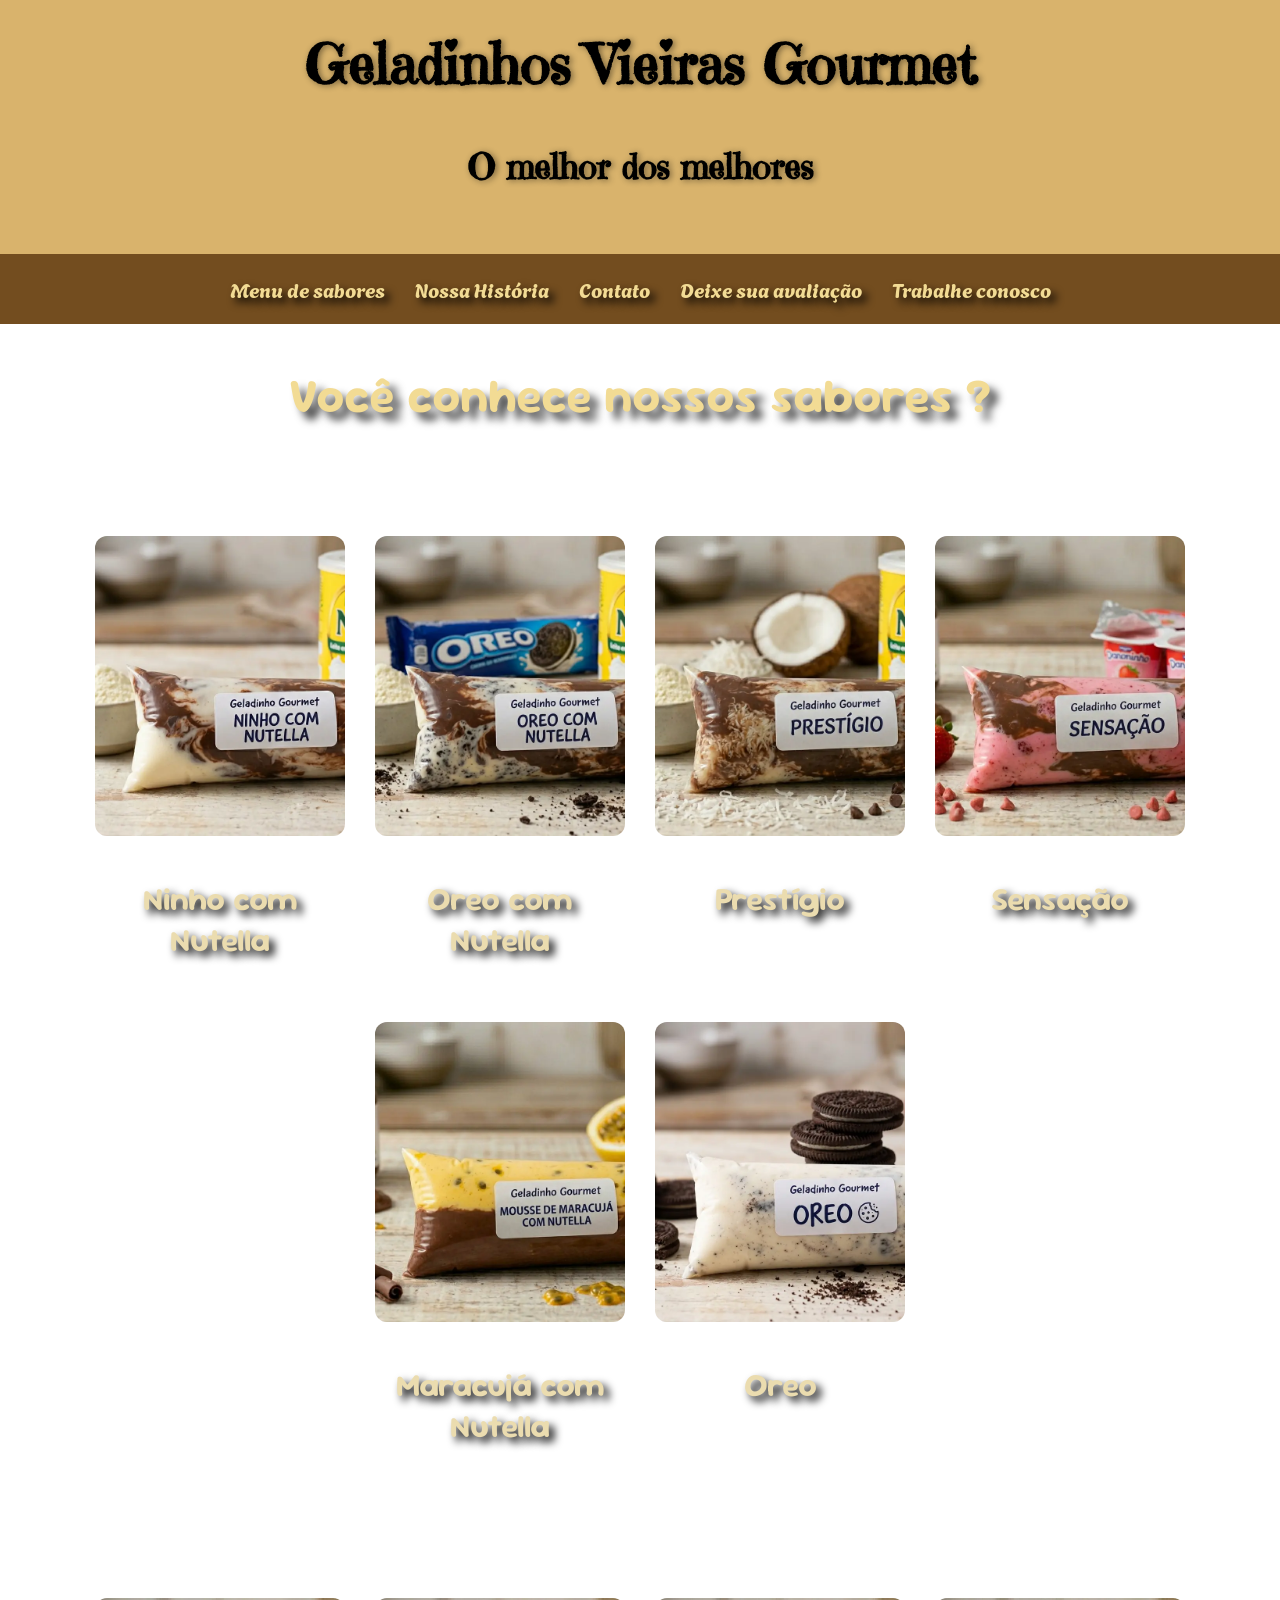
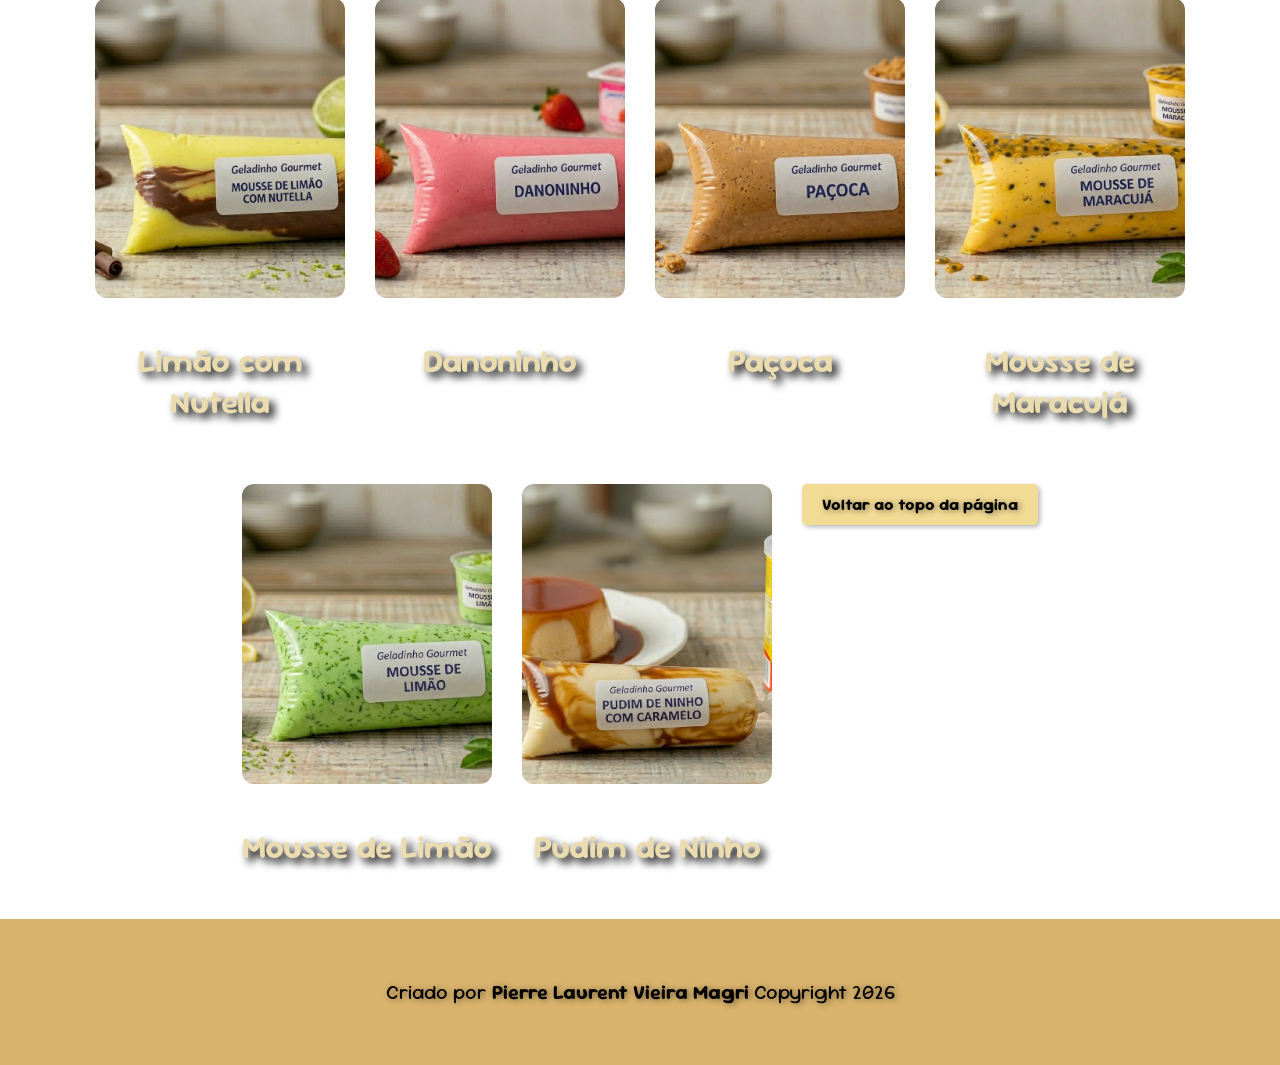
==== commit b127d74c: "1 versão completa do site vieiras gourmet com responsividade" ====
--- a/index.html
+++ b/index.html
@@ -24,17 +24,17 @@
         <a href="historia.html">Nossa História</a>
         <a href="contato.html">Contato</a>
         <a href="avaliacao.html">Deixe sua avaliação</a>
-         <a href="">Trabalhe conosco</a>
+         <a href="trabalhe.html">Trabalhe conosco</a>
 
     
     </nav>
 
     <main>
 
-        <section class="fundo-primeira-parte">
+        <section class="sabores" id="fundo-primeira-parte">
             <h2>Você conhece nossos sabores ?</h2>
-        </div>
-        <div class="sabores fundo-primeira-parte">
+        
+        <div class="sabores">
         
         
         
@@ -70,7 +70,7 @@
         </div>
 
        </section>
-       <section class="sabores fundo-segunda-parte">
+       <section class="sabores" id="fundo-primeira-parte">
 
         <div class="sabor">
             <img src="mousse de limão com nutella.webp" alt="Sabor mousse de limão com nutella" loading="lazy">
--- a/style.css
+++ b/style.css
@@ -158,10 +158,19 @@
 
 .fundo-primeira-parte-feedback2 { background-image: linear-gradient(rgba(0,0,0,0.5), rgba(0,0,0,0.5)), url(imagem-fundo-feedback2.webp); }
 
-.fundo-historia, .fundo-menu, .fundo-primeira-parte, .fundo-segunda-parte, .fundo-historia1, .fundo-primeira-parte-feedback, .fundo-primeira-parte-feedback2 {
+.fundo-historia, .fundo-menu, .fundo-segunda-parte, .fundo-historia1, .fundo-primeira-parte-feedback, .fundo-primeira-parte-feedback2 {
     background-size: cover !important;        /* Força a imagem a cobrir todo o espaço */
     background-repeat: no-repeat !important; /* IMPEDE que a imagem se repita */
     background-position: center center !important; /* Centraliza a imagem */
+}
+
+.fundo-primeira-parte{
+
+    background-size: cover !important;        /* Força a imagem a cobrir todo o espaço */
+    background-repeat: no-repeat !important; /* IMPEDE que a imagem se repita */
+    background-position: center center !important; /* Centraliza a imagem */
+
+
 }
 .container-avaliacao { max-width: 500px; margin: 40px auto; padding: 20px; color: #F2DB94; }
 
@@ -312,79 +321,35 @@
 
 /* Responsividade */
 /* --- AJUSTES DE RESPONSIVIDADE PARA CELULARES --- */
+
 @media (max-width: 600px) {
-    /* Ajustando os fundos para terem menos zoom */
+
+    
+
+
+    /* Seleciona TODOS os fundos de uma vez para não ter erro */
     .fundo-historia, .fundo-menu, .fundo-primeira-parte, .fundo-segunda-parte, 
     .fundo-historia1, .fundo-primeira-parte-feedback, .fundo-primeira-parte-feedback2 {
-        background-attachment: scroll !important; /* Desativa o fixed no celular */
-        background-repeat: no-repeat !important;   /* Força a não repetição */
-        
-        /* A MUDANÇA ESTÁ AQUI: */
-        background-size: contain !important;      /* Mostra a imagem inteira sem zoom, ajustando pela largura ou altura */
-        /* background-size: 100% auto !important; */ /* ALTERNATIVA: 100% da largura, altura automática */
-        
-        background-position: center top !important; /* Centraliza horizontalmente e alinha no topo */
-        min-height: 300px; /* Garante uma altura mínima para a imagem aparecer */
+        background-attachment: scroll !important;
+        background-repeat: no-repeat !important;
+        background-position: center center !important;
+        /* Aumentamos o tamanho levemente (110%) para não sobrar espaços brancos 
+           mas com menos zoom que o 'cover' que corta muito a imagem */
+        background-size:cover !important; 
+        background-color: #e6c257; /* Cor de segurança caso a imagem não cubra tudo */
     }
 
-    /* Outros ajustes de responsividade que você já tinha */
+    #fundo-primeira-parte{
+
+        background-color:#a6783f9f;
+    }
+
+    /* Ajustes gerais de responsividade */
     h1 { font-size: 2em !important; }
     #sub { font-size: 20px !important; }
-
-    .foto-historia, .foto-produto {
-        width: 90% !important;
-        height: auto !important;
-    }
-
-    .lista-sabores {
-        width: 95% !important;
-        font-size: 0.9em !important;
-    }
-
-    .btn-contato {
-        padding: 10px 20px !important;
-        width: 80%;
-        justify-content: center;
-    }
-
-    .foto1 {
-        flex-direction: column !important;
-        width: 100% !important;
-        gap: 10px !important;
-    }
-}
-
-@media (max-width: 600px) {
-    .fundo-historia, .fundo-menu, .fundo-primeira-parte, .fundo-segunda-parte, 
-    .fundo-historia1, .fundo-primeira-parte-feedback, .fundo-primeira-parte-feedback2 {
-        background-attachment: scroll !important; /* Desativa o fixed no celular */
-        background-repeat: no-repeat !important;   /* Força a não repetição */
-        background-size: cover !important;        /* Garante que cubra a tela */
-    }
-
-    h1 { font-size: 2em !important; }
-    #sub { font-size: 20px !important; }
-
-    .foto-historia, .foto-produto {
-        width: 90% !important;
-        height: auto !important;
-    }
-
-    .lista-sabores {
-        width: 95% !important;
-        font-size: 0.9em !important;
-    }
-
-    .btn-contato {
-        padding: 10px 20px !important;
-        width: 80%;
-        justify-content: center;
-    }
-
-    .foto1 {
-        flex-direction: column !important;
-        width: 100% !important;
-        gap: 10px !important;
-    }
-}
-
+    .foto-historia, .foto-produto { width: 90% !important; height: auto !important; }
+    .lista-sabores { width: 95% !important; font-size: 0.9em !important; }
+    .btn-contato { padding: 10px 20px !important; width: 80%; justify-content: center; }
+    .foto1 { flex-direction: column !important; width: 100% !important; gap: 10px !important; }
+}
+
